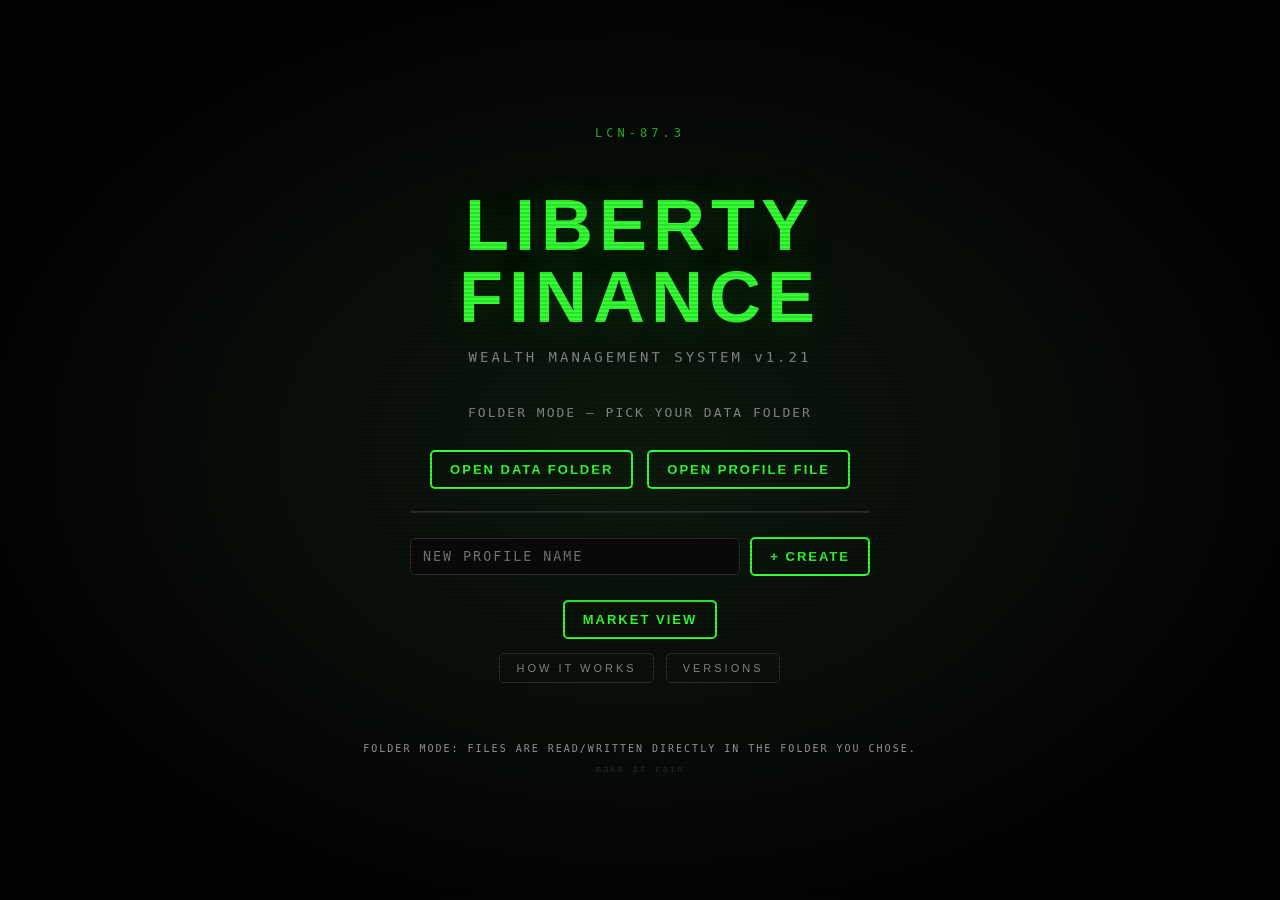
==== index.html @ e6575a97 "Fix data-safety bugs and wrong numbers, share valuation logic, add tests;" ====
<!doctype html>
<html lang="en">
  <head>
    <meta charset="UTF-8" />
    <meta name="viewport" content="width=device-width, initial-scale=1.0" />
    <title>Liberty Finance</title>
    <link rel="icon" type="image/png" href="logo.png" />
    <link rel="stylesheet" href="css/style.css?v=45" />
  </head>
  <body>
    <div id="page-landing">
      <div class="scanlines"></div>
      <div class="landing-content">
        <div class="landing-badge">LCN-87.3</div>
        <h1 class="landing-title">LIBERTY<br />FINANCE</h1>
        <p class="landing-subtitle">WEALTH MANAGEMENT SYSTEM <span id="app-version">v1.0</span></p>
        <div class="landing-status" id="landing-status">CONNECT YOUR DATA</div>

        <div class="landing-actions" id="landing-actions"></div>

        <div id="file-list" class="file-list"></div>
        <div id="file-empty" class="file-empty" style="display: none">NO DATA FILES FOUND</div>

        <div class="file-create">
          <input type="text" id="new-file-name" class="file-input" placeholder="NEW PROFILE NAME" maxlength="40" />
          <button class="btn-enter sm" onclick="createFile()">+ CREATE</button>
        </div>

        <div class="landing-market">
          <button class="btn-enter sm" onclick="window.location.href='market.html'">MARKET VIEW</button>
        </div>

        <div class="landing-tutorial">
          <button class="btn-enter sm ghost" onclick="openTutorial()">HOW IT WORKS</button>
          <button class="btn-enter sm ghost" onclick="openVersions()">VERSIONS</button>
        </div>

        <div class="landing-footer" id="landing-mode-note"></div>
        <div class="rain-hint" onclick="makeItRain()" title="">make it rain</div>
      </div>
    </div>

    <div id="rain-overlay" class="rain-overlay" style="display: none" aria-hidden="true"></div>

    <!-- ===== HOW IT WORKS / TUTORIAL MODAL ===== -->
    <div class="tutorial-overlay" id="tutorial-overlay" style="display: none">
      <div class="tutorial-dialog">
        <div class="tutorial-header">
          <span>HOW IT WORKS</span>
          <button class="tutorial-close" onclick="closeTutorial()" title="CLOSE" aria-label="Close">&times;</button>
        </div>
        <div class="tutorial-body">
          <div class="tutorial-intro">
            LIBERTY FINANCE IS A PERSONAL WEALTH MANAGEMENT SYSTEM THAT RUNS ENTIRELY IN YOUR BROWSER. IT TRACKS YOUR FULL FINANCIAL PICTURE &mdash; WHAT YOU OWN, WHAT YOU EARN, WHAT YOU SPEND AND WHERE YOUR MONEY GROWS &mdash; ALL IN ONE PLACE.
          </div>

          <div class="tutorial-section">
            <div class="tutorial-section-title">YOUR DATA STAYS WITH YOU</div>
            <p>Everything is stored as plain JSON files on your machine (or in your browser&rsquo;s private storage). No accounts, no cloud, no tracking. You can create <b>multiple profiles</b> to keep separate books &mdash; for example personal, business or family.</p>
          </div>

          <div class="tutorial-section">
            <div class="tutorial-section-title">WHAT YOU CAN DO WITH THE APP</div>
            <ul>
              <li><b>DASHBOARD</b> &mdash; live net worth, liquid net worth, investment performance, a 12-month forecast, yearly performance and recent transactions.</li>
              <li><b>PORTFOLIOS</b> &mdash; group your accounts (Retirement, Growth, Emergency&hellip;) and track value, P&amp;L and allocation per portfolio.</li>
              <li><b>ACCOUNTS</b> &mdash; cash, investments, retirement funds, precious metals and tangible assets, each with currency, custodian, deposits/withdrawals and a full transaction history.</li>
              <li><b>INCOMES / EXPENSES</b> &mdash; log what you earn and spend to see average monthly income, monthly &amp; annual costs and what you can save.</li>
              <li><b>GOALS</b> &mdash; set savings targets with priorities and automatic funding from your accounts.</li>
              <li><b>DEBTS</b> &mdash; track what you owe and what is owed to you.</li>
              <li><b>CUSTODIANS</b> &mdash; the banks, brokers and vaults that hold your assets.</li>
              <li><b>EXCHANGE RATES &amp; PRECIOUS METALS</b> &mdash; date-based FX rates and live gold / silver / platinum / palladium spot prices.</li>
            </ul>
          </div>

          <div class="tutorial-section">
            <div class="tutorial-section-title">FIRST STEPS AFTER CREATING YOUR PROFILE</div>
            <p>Once you create a profile and enter the app, follow these steps in order:</p>

            <div class="tutorial-step">
              <span class="tutorial-step-num">1</span>
              <div>
                <div class="tutorial-step-title">REGISTER YOUR CUSTODIANS</div>
                <p>Open the <b>CUSTODIANS</b> page and add every institution that holds your money. <b>What is a Custodian?</b> Put simply, it is the company that keeps your assets safe on your behalf &mdash; usually a bank or broker (e.g. UBS, Interactive Brokers), or a vault that stores your gold. Even when you trade through an app, the actual money and securities sit at a custodian. Registering them keeps your accounts organized and easy to understand.</p>
              </div>
            </div>

            <div class="tutorial-step">
              <span class="tutorial-step-num">2</span>
              <div>
                <div class="tutorial-step-title">REGISTER YOUR INCOMES AND EXPENSES</div>
                <p>Log your income sources (salary, freelance, rent) under <b>INCOMES</b>, and your recurring costs (rent, insurance, groceries) under <b>EXPENSES</b>. The app then calculates your average monthly income, your monthly and annual expenses, and ultimately what you can save and invest.</p>
              </div>
            </div>

            <div class="tutorial-step">
              <span class="tutorial-step-num">3</span>
              <div>
                <div class="tutorial-step-title">CREATE PORTFOLIOS AND PUT ACCOUNTS INSIDE</div>
                <p>Go to <b>PORTFOLIOS</b> and create a portfolio &mdash; a group that holds related accounts, like &ldquo;Retirement&rdquo;, &ldquo;Growth&rdquo; or &ldquo;Emergency Fund&rdquo;. Then open the portfolio and press <b>+ ADD ACCOUNT</b> to place your bank and broker accounts inside it. For each account you choose a custodian, a currency and a type (Cash, Investment, Retirement Fund, Precious Metal or Tangible Asset), and set its starting value and date.</p>
              </div>
            </div>

            <div class="tutorial-step">
              <span class="tutorial-step-num">4</span>
              <div>
                <div class="tutorial-step-title">KEEP IT UPDATED</div>
                <p>Record deposits, withdrawals and valuations on each account to keep balances and performance accurate. Your dashboard then computes net worth, P&amp;L and a 12-month forecast automatically.</p>
              </div>
            </div>
          </div>
        </div>
        <div class="tutorial-footer">
          <button class="btn-enter sm" onclick="closeTutorial()">GOT IT</button>
        </div>
      </div>
    </div>

    <!-- ===== VERSIONS / CHANGELOG MODAL ===== -->
    <div class="tutorial-overlay" id="versions-overlay" style="display: none">
      <div class="tutorial-dialog">
        <div class="tutorial-header">
          <span>VERSIONS &amp; CHANGES</span>
          <button class="tutorial-close" onclick="closeVersions()" title="CLOSE" aria-label="Close">&times;</button>
        </div>
        <div class="tutorial-body" id="versions-body">
          <div class="versions-loading">LOADING&hellip;</div>
        </div>
        <div class="tutorial-footer">
          <button class="btn-enter sm" onclick="closeVersions()">CLOSE</button>
        </div>
      </div>
    </div>

    <script src="js/storage.js?v=6"></script>
    <script src="js/utils.js?v=31"></script>
    <script>
      const LAST_FILE_KEY = Storage.LAST_FILE_KEY;
      const EMPTY_DATA = { custodians: [], portfolios: [], accounts: [], transactions: [], assets: [], incomes: [], expenses: [], debts: [], goals: [], settings: { mainCurrency: 'CHF', borderRadius: 10, accentColor: '#33ff33' } };
      let selected = localStorage.getItem(LAST_FILE_KEY);
      let folderConnected = false;

      const statusEl = () => document.getElementById("landing-status");
      const listEl = () => document.getElementById("file-list");
      const modeNoteEl = () => document.getElementById("landing-mode-note");
      const actionsEl = () => document.getElementById("landing-actions");

      function formatSize(bytes) {
        if (bytes < 1024) return bytes + " B";
        if (bytes < 1048576) return (bytes / 1024).toFixed(1) + " KB";
        return (bytes / 1048576).toFixed(1) + " MB";
      }

      function formatModified(ts) {
        if (!ts) return "—";
        const d = new Date(ts);
        return d.toLocaleString(undefined, { year: "numeric", month: "short", day: "2-digit", hour: "2-digit", minute: "2-digit" });
      }

      function selectFile(name) {
        selected = name;
        document.querySelectorAll(".file-row").forEach((r) => {
          r.classList.toggle("selected", r.dataset.file === name);
        });
      }

      function enterFile(name) {
        if (!name) return;
        localStorage.setItem(LAST_FILE_KEY, name);
        window.location.href = "app.html?file=" + encodeURIComponent(name);
      }

      function addAction(label, id) {
        const btn = document.createElement("button");
        btn.className = "btn-enter sm";
        btn.id = id;
        btn.textContent = label;
        actionsEl().appendChild(btn);
        return btn;
      }

      function renderActions(mode) {
        const actions = actionsEl();
        actions.innerHTML = "";

        if (Storage.supportsDirectory()) {
          addAction(folderConnected ? "CHANGE DATA FOLDER" : "OPEN DATA FOLDER", "btn-open-folder").onclick = openFolder;
        }
        addAction("OPEN PROFILE FILE", "btn-open-file").onclick = openFile;
        setModeNote(mode);
      }

      function openTutorial() {
        document.getElementById("tutorial-overlay").style.display = "flex";
        document.body.style.overflow = "hidden";
      }

      function makeItRain() {
        const bills = ["\uD83D\uDCB5", "\uD83D\uDCB6", "\uD83D\uDCB0", "\uD83D\uDCB4", "\uD83D\uDCB3", "\uD83E\uDE99"];
        const container = document.getElementById("rain-overlay");
        container.style.display = "block";
        const count = 60;
        for (let i = 0; i < count; i++) {
          const bill = document.createElement("div");
          bill.className = "rain-bill";
          bill.textContent = bills[Math.floor(Math.random() * bills.length)];
          bill.style.left = Math.random() * 100 + "vw";
          bill.style.fontSize = 16 + Math.random() * 28 + "px";
          bill.style.animationDuration = 3 + Math.random() * 3 + "s";
          bill.style.animationDelay = Math.random() * 2.5 + "s";
          bill.style.setProperty("--sway", (Math.random() * 2 - 1) * 40 + "px");
          bill.style.setProperty("--spin", (Math.random() * 720 - 360) + "deg");
          bill.style.opacity = 0.6 + Math.random() * 0.4;
          bill.addEventListener("animationend", () => bill.remove());
          container.appendChild(bill);
        }
      }

      function closeTutorial() {
        document.getElementById("tutorial-overlay").style.display = "none";
        document.body.style.overflow = "";
      }

      document.getElementById("tutorial-overlay").addEventListener("click", (e) => {
        if (e.target === e.currentTarget) closeTutorial();
      });

      function openVersions() {
        document.getElementById("versions-overlay").style.display = "flex";
        document.body.style.overflow = "hidden";
        loadVersions();
      }

      function closeVersions() {
        document.getElementById("versions-overlay").style.display = "none";
        document.body.style.overflow = "";
      }

      document.getElementById("versions-overlay").addEventListener("click", (e) => {
        if (e.target === e.currentTarget) closeVersions();
      });


      function parseVersions(text) {
        const entries = [];
        let current = null;
        text.split(/\r?\n/).forEach((line) => {
          const trimmed = line.trim();
          if (!trimmed) return;
          const m = trimmed.match(/^v(\d+(?:\.\d+)*)(?:\s*[—-]\s*(.*))?$/i);
          if (m) {
            current = { version: "v" + m[1], date: (m[2] || "").trim(), changes: [] };
            entries.push(current);
            return;
          }
          if (current && trimmed.startsWith("-")) {
            current.changes.push(trimmed.replace(/^-\s*/, ""));
          }
        });
        return entries;
      }

      async function loadVersions() {
        const body = document.getElementById("versions-body");
        try {
          const res = await fetch("version.txt");
          if (!res.ok) throw new Error("HTTP " + res.status);
          const entries = parseVersions(await res.text());
          if (entries.length === 0) {
            body.innerHTML = '<div class="versions-loading">NO VERSION INFO</div>';
            return;
          }
          body.innerHTML = entries
            .map(
              (e) =>
                '<div class="versions-entry"><div class="versions-ver">' +
                escapeHtml(e.version) +
                (e.date ? ' <span class="versions-date">' + escapeHtml(e.date) + "</span>" : "") +
                "</div>" +
                (e.changes.length
                  ? '<ul class="versions-list">' + e.changes.map((c) => "<li>" + escapeHtml(c) + "</li>").join("") + "</ul>"
                  : '<div class="versions-loading">NO CHANGES</div>') +
                "</div>"
            )
            .join("");
        } catch (e) {
          body.innerHTML = '<div class="versions-loading">COULD NOT LOAD VERSION.TXT</div>';
        }
      }

      document.addEventListener("keydown", (e) => {
        if (e.key === "Escape") {
          closeTutorial();
          closeVersions();
        }
      });

      function setModeNote(mode) {
        if (mode === "classic") {
          statusEl().textContent = "FILE MODE — OPEN A PROFILE FILE OR CREATE ONE";
          modeNoteEl().textContent = 'FILE MODE: EDITS ARE SAVED IN THIS BROWSER. USE "SAVE FILE" INSIDE THE APP TO DOWNLOAD YOUR PROFILE.';
        } else {
          statusEl().textContent = "FOLDER MODE — YOUR DATA LIVES IN YOUR MACHINE";
          modeNoteEl().textContent = "FOLDER MODE: FILES ARE READ/WRITTEN DIRECTLY IN THE FOLDER YOU CHOSE.";
        }
      }

      async function openFolder() {
        try {
          // Always open the picker on click — never silently reconnect to a
          // previously chosen folder. Auto-reconnect only happens on page load.
          const dir = await Storage.pickNewFolder();
          folderConnected = true;
          selected = null;
          renderActions("dir");
          statusEl().textContent = "CONNECTED — " + (dir.name || "DATA FOLDER");
          await loadFiles("dir");
        } catch (e) {
          statusEl().textContent = "FOLDER CONNECT FAILED: " + (e.message || "CANCELLED");
        }
      }

      async function openFile() {
        try {
          const picked = await Storage.openFileDialog(".json");
          if (!picked) return;
          const name = Storage.normalizeFileName(picked.name);
          if (!name) {
            statusEl().textContent = "INVALID FILE NAME";
            return;
          }
          await Storage.setMode("classic");
          Storage.setPendingOpen({ name, content: picked.content });
          await enterFile(name);
        } catch (e) {
          statusEl().textContent = "OPEN FAILED: " + e.message;
        }
      }

      async function loadFiles(mode) {
        try {
          const a = await Storage.get();
          const files = await a.list();
          const empty = document.getElementById("file-empty");
          const list = listEl();
          list.innerHTML = "";

          if (!files || files.length === 0) {
            empty.style.display = "block";
            return;
          }
          empty.style.display = "none";

          files.forEach((file) => {
            const row = document.createElement("div");
            row.className = "file-row";
            row.dataset.file = file.name;
            if (file.name === selected) row.classList.add("selected");
            row.innerHTML = '<div class="file-info">' + '<span class="file-name">' + escapeHtml(file.name.replace(/\.json$/i, "").toUpperCase()) + "</span>" + '<span class="file-meta">' + formatSize(file.size) + " &middot; " + formatModified(file.modified) + "</span>" + "</div>" + '<button class="file-enter">ENTER</button>';
            list.appendChild(row);
          });

          if (files.length > 0 && !selected) selectFile(files[0].name);
        } catch (e) {
          statusEl().textContent = "ERROR LOADING FILES: " + e.message;
        }
      }

      listEl().addEventListener("click", (e) => {
        const row = e.target.closest(".file-row");
        if (!row) return;
        const name = row.dataset.file;
        if (e.target.closest(".file-enter")) return enterFile(name);
        selectFile(name);
      });

      async function createFile() {
        const input = document.getElementById("new-file-name");
        const raw = input.value.trim();
        if (!raw) {
          statusEl().textContent = "ENTER A PROFILE NAME";
          return;
        }
        const fileName = Storage.normalizeFileName(raw);
        if (!fileName) {
          statusEl().textContent = "INVALID NAME — USE LETTERS, NUMBERS, SPACES, - OR _";
          return;
        }
        try {
          const a = await Storage.get();
          const exists = (await a.read(fileName)) != null;
          if (exists) {
            statusEl().textContent = "PROFILE ALREADY EXISTS";
            return;
          }
          await a.write(fileName, JSON.stringify(EMPTY_DATA));
          input.value = "";
          statusEl().textContent = "PROFILE CREATED";
          if (a.kind === "classic") {
            Storage.download(fileName, JSON.stringify(EMPTY_DATA));
            statusEl().textContent = "PROFILE CREATED — FILE DOWNLOADED";
          }
          await loadFiles(a.kind);
          selectFile(fileName);
        } catch (e) {
          statusEl().textContent = "CREATE FAILED: " + e.message;
        }
      }

      document.addEventListener("keydown", (e) => {
        if (e.key !== "Enter") return;
        if (document.activeElement && document.activeElement.id === "new-file-name") return;
        if (selected) enterFile(selected);
      });

      async function loadVersion() {
        try {
          const res = await fetch("version.txt");
          if (res.ok) {
            const text = (await res.text()).trim();
            const first = text.split(/\r?\n/)[0].trim();
            const m = first.match(/^v(\d+(?:\.\d+)*)/i);
            if (m) {
              const el = document.getElementById("app-version");
              if (el) el.textContent = "v" + m[1];
            }
          }
        } catch (e) {
          // fallback to v1.0
        }
      }

      async function init() {
        let mode = "classic";
        let connected = false;
        try {
          const a = await Storage.get();
          mode = a.kind;
          if (mode === "dir") {
            // Auto-reconnect to the previously chosen folder when permission is still granted.
            const dir = await a.connect();
            connected = true;
            statusEl().textContent = "CONNECTED — " + (dir.name || "DATA FOLDER");
          }
        } catch (e) {
          mode = "dir";
        }
        folderConnected = connected;
        renderActions(mode);
        if (mode === "classic") {
          await loadFiles(mode);
        } else if (connected) {
          await loadFiles("dir");
        } else {
          statusEl().textContent = "FOLDER MODE — PICK YOUR DATA FOLDER";
        }
        // Shown last so the connection status above does not hide it.
        const openError = Storage.consumeOpenError();
        if (openError) statusEl().textContent = openError;
      }

      init();
      loadVersion();
    </script>
  </body>
</html>
---- css/style.css ----
/* ===== GTA III / LIBERTY CITY THEME ===== */

:root {
  --bg-primary: #0a0a0a;
  --bg-secondary: #111111;
  --bg-card: #161616;
  --bg-card-hover: #1e1e1e;
  --border-color: #2a2a2a;
  --border-accent: #33ff33;
  --text-primary: #d0d0d0;
  --text-secondary: #888888;
  --text-muted: #999999;
  --accent: #33ff33;
  --accent-dim: #1a7a1a;
  --accent-glow: rgba(51, 255, 51, 0.15);
  --danger: #ff3333;
  --danger-dim: #7a1a1a;
  --font-title: "Oswald", sans-serif;
  --font-body: "Share Tech Mono", monospace;
  --font-display: "Press Start 2P", cursive;
  --radius: 0px;
}

* {
  box-sizing: border-box;
}

/* ===== GRID GUTTER ALIGNMENT ===== */
/* Keep vertical and horizontal card gaps equal (24px = Bootstrap default gutter-x).
   Overrides the mb-3/mb-4 utilities that previously double-spaced card rows. */
.row {
  margin-bottom: 0 !important;
}
.row > [class*="col"] {
  margin-bottom: 24px !important;
}

/* Bootstrap's default text-muted (#6c757d) is near-invisible on this dark theme */
.text-muted {
  color: var(--text-muted) !important;
}

html,
body {
  margin: 0;
  padding: 0;
  background: var(--bg-primary);
  color: var(--text-primary);
  font-family: var(--font-body);
  min-height: 100vh;
  overflow-x: hidden;
}

#app {
  position: relative;
  padding-top: 52px;
}

/* Give page containers breathing room from the screen edges (matches card gutter) */
.page .container-fluid {
  padding-left: 24px;
  padding-right: 24px;
}

/* ===== PAGES ===== */
.page {
  display: none;
  min-height: 100vh;
}
.page.active {
  display: block;
  animation: fadeIn 0.3s ease;
}
@keyframes fadeIn {
  from {
    opacity: 0;
  }
  to {
    opacity: 1;
  }
}

/* ===== LANDING ===== */
#page-landing {
  display: flex;
  align-items: center;
  justify-content: center;
  min-height: 100vh;
  background: radial-gradient(ellipse at center, #0d1a0d 0%, #050505 70%);
  position: relative;
  overflow: hidden;
  text-align: center;
  flex-direction: column;
}
.scanlines {
  position: fixed;
  top: 0;
  left: 0;
  width: 100%;
  height: 100%;
  background: repeating-linear-gradient(0deg, transparent, transparent 2px, rgba(0, 0, 0, 0.12) 2px, rgba(0, 0, 0, 0.12) 4px);
  pointer-events: none;
  z-index: 999;
}
#page-landing::before {
  content: "";
  position: absolute;
  top: 0;
  left: 0;
  width: 100%;
  height: 100%;
  background: radial-gradient(ellipse at 50% 50%, transparent 50%, rgba(0, 0, 0, 0.7) 100%);
  pointer-events: none;
}
.landing-content {
  position: relative;
  z-index: 2;
}
.landing-badge {
  font-family: var(--font-body);
  font-size: 12px;
  color: var(--accent);
  letter-spacing: 4px;
  margin-bottom: 20px;
  opacity: 0.7;
}
.landing-title {
  font-family: var(--font-title);
  font-size: 72px;
  font-weight: 700;
  color: var(--accent);
  text-shadow:
    0 0 40px var(--accent-glow),
    0 0 80px rgba(51, 255, 51, 0.1);
  line-height: 1;
  letter-spacing: 6px;
  margin-bottom: 16px;
}
.landing-subtitle {
  font-family: var(--font-body);
  font-size: 14px;
  color: var(--text-secondary);
  letter-spacing: 3px;
  margin-bottom: 40px;
}
.landing-status {
  font-family: var(--font-body);
  font-size: 13px;
  color: var(--text-secondary);
  margin-bottom: 30px;
  letter-spacing: 2px;
}
.blink {
  animation: blink 1s step-end infinite;
  color: var(--accent);
  font-size: 18px;
}
@keyframes blink {
  50% {
    opacity: 0;
  }
}
.btn-enter {
  background: transparent;
  border: 2px solid var(--accent);
  border-radius: 5px;
  color: var(--accent);
  font-family: var(--font-title);
  font-size: 20px;
  font-weight: 600;
  letter-spacing: 4px;
  padding: 14px 48px;
  cursor: pointer;
  transition: all 0.3s;
  position: relative;
  text-transform: uppercase;
}
.btn-enter:hover {
  background: var(--accent);
  color: var(--bg-primary);
  box-shadow: 0 0 30px var(--accent-glow);
}
.landing-footer {
  font-family: var(--font-body);
  font-size: 10px;
  color: var(--text-muted);
  margin-top: 60px;
  letter-spacing: 2px;
}

.landing-actions {
  display: flex;
  justify-content: center;
  gap: 14px;
  flex-wrap: wrap;
  margin: 0 auto 22px;
  width: 460px;
  max-width: 92vw;
}

.file-list {
  width: 460px;
  max-width: 92vw;
  max-height: 38vh;
  overflow-y: auto;
  margin: 0 auto 24px;
  text-align: left;
  border: 1px solid var(--border-color);
  border-radius: 5px;
  background: rgba(0, 0, 0, 0.55);
}
.file-row:first-child {
  border-top-left-radius: 5px;
  border-top-right-radius: 5px;
}
.file-row {
  display: flex;
  align-items: center;
  gap: 8px;
  padding: 10px 12px;
  border-bottom: 1px solid var(--border-color);
  cursor: pointer;
  transition: background 0.2s;
}
.file-row:last-child {
  border-bottom: none;
  border-bottom-left-radius: 5px;
  border-bottom-right-radius: 5px;
}
.file-row:hover {
  background: var(--bg-card-hover);
}
.file-row.selected {
  background: var(--accent-glow);
  box-shadow: inset 3px 0 0 var(--accent);
}
.file-info {
  flex: 1;
  display: flex;
  flex-direction: column;
  min-width: 0;
}
.file-name {
  font-family: var(--font-title);
  font-weight: 600;
  letter-spacing: 2px;
  color: var(--accent);
  font-size: 15px;
  overflow: hidden;
  text-overflow: ellipsis;
  white-space: nowrap;
}
.file-meta {
  font-family: var(--font-body);
  font-size: 11px;
  color: var(--text-secondary);
  letter-spacing: 1px;
  margin-top: 2px;
}
.file-enter {
  background: transparent;
  border: 1px solid var(--accent);
  border-radius: 5px;
  color: var(--accent);
  font-family: var(--font-title);
  font-size: 12px;
  font-weight: 600;
  letter-spacing: 2px;
  padding: 6px 14px;
  cursor: pointer;
  text-transform: uppercase;
  transition: all 0.2s;
  white-space: nowrap;
}
.file-enter:hover {
  background: var(--accent);
  color: var(--bg-primary);
}
.file-empty {
  font-family: var(--font-body);
  font-size: 12px;
  color: var(--text-muted);
  letter-spacing: 2px;
  margin-bottom: 24px;
}
.file-create {
  display: flex;
  gap: 10px;
  justify-content: center;
  align-items: center;
  width: 460px;
  max-width: 92vw;
  margin: 0 auto;
}
.landing-tutorial {
  display: flex;
  justify-content: center;
  gap: 12px;
  width: 460px;
  max-width: 92vw;
  margin: 14px auto 0;
}

/* Standalone MARKET VIEW button row (guest access, no profile required).
   Styled and spaced like the OPEN PROFILE FILE action, sitting on its own
   line just above the HOW IT WORKS / VERSIONS row. */
.landing-market {
  display: flex;
  justify-content: center;
  width: 460px;
  max-width: 92vw;
  margin: 24px auto 0;
}
.landing-tutorial .btn-enter.ghost {
  border: 1px solid var(--border-color);
  color: var(--text-secondary);
  font-size: 11px;
  font-weight: 500;
  letter-spacing: 3px;
  padding: 8px 16px;
  text-shadow: none;
}
.landing-tutorial .btn-enter.ghost:hover {
  background: rgba(255, 255, 255, 0.04);
  color: var(--text-primary);
  box-shadow: none;
}

/* ===== MAKE IT RAIN EASTER EGG ===== */
.rain-hint {
  text-align: center;
  font-family: var(--font-body);
  font-size: 9px;
  letter-spacing: 2px;
  color: var(--border-color);
  margin-top: 10px;
  cursor: pointer;
  user-select: none;
  transition: color 0.3s;
}
.rain-hint:hover {
  color: var(--text-secondary);
}
.rain-overlay {
  position: fixed;
  inset: 0;
  z-index: 2000;
  pointer-events: none;
  overflow: hidden;
}
.rain-bill {
  position: absolute;
  top: -8vh;
  animation-name: rain-fall;
  animation-timing-function: linear;
  animation-iteration-count: 1;
  animation-fill-mode: forwards;
  will-change: transform;
  user-select: none;
}
@keyframes rain-fall {
  0% {
    transform: translate(0, 0) rotate(0deg);
  }
  100% {
    transform: translate(var(--sway, 0px), 112vh) rotate(var(--spin, 180deg));
  }
}
.file-input {
  flex: 1;
  background: #0a0a0a;
  border: 1px solid var(--border-color);
  border-radius: 5px;
  color: var(--accent);
  font-family: var(--font-body);
  letter-spacing: 2px;
  text-transform: uppercase;
  padding: 10px 12px;
  outline: none;
}
.file-input:focus {
  border-color: var(--accent);
}
.btn-enter.sm {
  font-size: 13px;
  letter-spacing: 2px;
  padding: 10px 18px;
}

/* ===== TUTORIAL MODAL ===== */
.tutorial-overlay {
  position: fixed;
  inset: 0;
  z-index: 1000;
  background: rgba(0, 0, 0, 0.85);
  display: flex;
  align-items: center;
  justify-content: center;
  padding: 24px;
}
.tutorial-dialog {
  width: 680px;
  max-width: 100%;
  max-height: 88vh;
  display: flex;
  flex-direction: column;
  background: var(--bg-secondary);
  border: 1px solid var(--border-accent);
  box-shadow: 0 0 60px var(--accent-glow), 0 0 120px rgba(0, 0, 0, 0.9);
  position: relative;
}
.tutorial-dialog::before {
  content: "";
  position: absolute;
  top: 0;
  left: 0;
  right: 0;
  height: 3px;
  background: linear-gradient(90deg, var(--accent), transparent);
}
.tutorial-header {
  display: flex;
  align-items: center;
  justify-content: space-between;
  padding: 14px 20px;
  border-bottom: 1px solid var(--border-color);
  font-family: var(--font-title);
  font-size: 18px;
  font-weight: 700;
  color: var(--accent);
  letter-spacing: 3px;
  text-shadow: 0 0 20px var(--accent-glow);
}
.tutorial-close {
  background: transparent;
  border: 1px solid var(--border-color);
  color: var(--text-secondary);
  font-family: var(--font-title);
  font-size: 14px;
  width: 30px;
  height: 30px;
  line-height: 1;
  cursor: pointer;
  transition: all 0.2s;
}
.tutorial-close:hover {
  border-color: var(--danger);
  color: var(--danger);
}
.tutorial-body {
  padding: 20px;
  overflow-y: auto;
  font-size: 13px;
  line-height: 1.65;
  color: var(--text-primary);
}
.tutorial-intro {
  border: 1px solid var(--border-color);
  border-left: 3px solid var(--accent);
  background: rgba(51, 255, 51, 0.04);
  padding: 12px 14px;
  margin-bottom: 18px;
  letter-spacing: 1px;
}
.tutorial-section {
  margin-bottom: 20px;
}
.tutorial-section-title {
  font-family: var(--font-title);
  font-size: 14px;
  font-weight: 600;
  color: var(--accent);
  letter-spacing: 2px;
  margin-bottom: 8px;
  border-bottom: 1px solid var(--border-color);
  padding-bottom: 6px;
}
.tutorial-section p {
  margin: 0 0 8px;
}
.tutorial-section ul {
  margin: 0;
  padding-left: 18px;
}
.tutorial-section li {
  margin-bottom: 6px;
}
.tutorial-section b {
  color: var(--accent);
  font-weight: 600;
}
.tutorial-step {
  display: flex;
  gap: 14px;
  padding: 14px;
  margin-bottom: 12px;
  background: var(--bg-card);
  border: 1px solid var(--border-color);
}
.tutorial-step-num {
  flex: 0 0 30px;
  height: 30px;
  display: flex;
  align-items: center;
  justify-content: center;
  border: 1px solid var(--accent);
  color: var(--accent);
  font-family: var(--font-title);
  font-size: 15px;
  font-weight: 700;
}
.tutorial-step-title {
  font-family: var(--font-title);
  font-size: 14px;
  font-weight: 600;
  color: var(--accent);
  letter-spacing: 1px;
  margin-bottom: 6px;
}
.tutorial-step p {
  margin: 0;
}
.tutorial-footer {
  display: flex;
  justify-content: flex-end;
  padding: 14px 20px;
  border-top: 1px solid var(--border-color);
}

/* ===== VERSIONS / CHANGELOG MODAL ===== */
.versions-loading {
  color: var(--text-secondary);
  letter-spacing: 1px;
  text-align: center;
  padding: 12px 0;
}
.versions-entry {
  margin-bottom: 18px;
  padding-bottom: 14px;
  border-bottom: 1px solid var(--border-color);
}
.versions-entry:last-child {
  margin-bottom: 0;
  padding-bottom: 0;
  border-bottom: none;
}
.versions-ver {
  font-family: var(--font-title);
  font-size: 16px;
  font-weight: 700;
  color: var(--accent);
  letter-spacing: 2px;
  text-shadow: 0 0 15px var(--accent-glow);
}
.versions-date {
  font-family: var(--font-body);
  font-size: 12px;
  font-weight: 400;
  color: var(--text-secondary);
  letter-spacing: 1px;
  text-shadow: none;
  margin-left: 8px;
}
.versions-list {
  margin: 8px 0 0;
  padding-left: 18px;
}
.versions-list li {
  margin-bottom: 6px;
}

/* ===== TOP NAV ===== */
.gtanav {
  background: #0d0d0d;
  border-bottom: 2px solid var(--border-accent);
  padding: 8px 24px;
  display: flex;
  align-items: center;
  justify-content: space-between;
  position: fixed;
  top: 0;
  left: 0;
  right: 0;
  z-index: 100;
}
.gtanav .nav-brand {
  display: inline-flex;
  align-items: center;
  font-family: var(--font-title);
  font-size: 18px;
  font-weight: 700;
  color: var(--accent);
  letter-spacing: 3px;
  cursor: pointer;
  text-shadow: 0 0 20px var(--accent-glow);
}
.gtanav .nav-profile {
  font-family: var(--font-body);
  font-size: 11px;
  font-weight: 400;
  letter-spacing: 2px;
  color: var(--text-secondary);
  text-shadow: none;
  margin-left: 10px;
  border: 1px solid var(--border-color);
  padding: 2px 8px;
  text-transform: uppercase;
}
.gtanav .nav-links {
  display: flex;
  align-items: center;
  gap: 16px;
  flex-wrap: wrap;
}
.gtanav .nav-link {
  display: inline-flex;
  align-items: center;
  justify-content: center;
  font-family: var(--font-body);
  font-size: 13px;
  color: var(--text-secondary);
  text-decoration: none;
  letter-spacing: 1px;
  transition: color 0.2s;
  cursor: pointer;
  background: none;
  border: none;
  padding: 0;
}
.gtanav .nav-link:hover {
  color: var(--accent);
}
.gtanav .nav-sep {
  color: var(--text-muted);
  font-size: 12px;
}
.gtanav .dropdown-menu {
  background: var(--bg-card);
  border: 1px solid var(--border-color);
  border-radius: 0;
  box-shadow: 0 4px 20px rgba(0, 0, 0, 0.8);
  padding: 4px 0;
  margin-top: 8px;
}
.gtanav .dropdown-item {
  color: var(--text-primary);
  font-family: var(--font-body);
  font-size: 13px;
  letter-spacing: 1px;
  padding: 8px 16px;
  background: transparent;
}
.gtanav .dropdown-item:hover,
.gtanav .dropdown-item:focus {
  background: var(--accent-glow);
  color: var(--accent);
}
.gtanav .dropdown-toggle::after {
  display: none;
}

/* ===== CARDS ===== */
.card-gta {
  background: var(--bg-card);
  border: 1px solid var(--border-color);
  border-radius: var(--radius);
  overflow: hidden;
}
.card-gta-header {
  background: #0d0d0d;
  padding: 10px 16px;
  font-family: var(--font-title);
  font-size: 14px;
  font-weight: 600;
  color: var(--accent);
  letter-spacing: 2px;
  border-bottom: 1px solid var(--border-color);
}
.card-gta-body {
  padding: 16px;
}

/* ===== TABLES ===== */
.table-gta {
  --bs-table-color: var(--text-primary);
  --bs-table-bg: transparent;
  color: var(--text-primary);
  font-family: var(--font-body);
  font-size: 13px;
  margin: 0;
  border-color: var(--border-color);
}
.table-gta th {
  color: var(--accent);
  font-family: var(--font-title);
  font-size: 12px;
  letter-spacing: 1px;
  font-weight: 600;
  border-bottom: 2px solid var(--border-color);
  background: #0d0d0d;
  padding: 8px 12px;
}
.table-gta td {
  border-color: var(--border-color);
  padding: 8px 12px;
  vertical-align: middle;
}
.table-gta tr:hover td {
  background: rgba(51, 255, 51, 0.015);
  border-left: 2px solid rgba(51, 255, 51, 0.15);
}
#dash-tx-table tr:hover td {
  background: none;
  border-left: none;
}

/* ===== FORMS ===== */
.form-gta,
.form-gta:focus {
  background: #0d0d0d;
  border: 1px solid var(--border-color);
  border-radius: var(--radius);
  color: var(--text-primary);
  font-family: var(--font-body);
  font-size: 13px;
}
.form-gta:focus {
  border-color: var(--accent);
  box-shadow: 0 0 8px var(--accent-glow);
}
.form-gta::placeholder {
  color: var(--text-muted);
}
.form-label {
  font-family: var(--font-title);
  font-size: 12px;
  color: var(--text-secondary);
  letter-spacing: 1px;
  margin-bottom: 4px;
}
.input-gta-addon {
  background: #0d0d0d;
  border: 1px solid var(--border-color);
  border-radius: var(--radius);
  color: var(--accent);
  font-family: var(--font-title);
  font-size: 13px;
}

/* ===== BUTTONS ===== */
.btn-gta {
  background: transparent;
  border: 1px solid var(--border-accent);
  border-radius: var(--radius);
  color: var(--accent);
  font-family: var(--font-title);
  font-size: 13px;
  font-weight: 600;
  letter-spacing: 1px;
  padding: 8px 20px;
  transition: all 0.2s;
  text-transform: uppercase;
}
.btn-gta:hover {
  background: var(--accent);
  color: var(--bg-primary);
  box-shadow: 0 0 16px var(--accent-glow);
}
.btn-danger-del {
  border-color: var(--danger);
  color: var(--danger);
}
.btn-danger-del:hover {
  background: var(--danger);
  color: #000;
  box-shadow: 0 0 16px rgba(255, 51, 51, 0.3);
}

/* ===== STAT CARDS ===== */
.stat-card {
  background: var(--bg-card);
  border: 1px solid var(--border-color);
  border-radius: var(--radius);
  padding: 24px;
  height: 100%;
}
.stat-card .stat-label {
  display: block;
  font-family: var(--font-title);
  font-size: 14px;
  color: var(--text-muted);
  letter-spacing: 1px;
  margin-bottom: 8px;
}
.stat-card .stat-value {
  display: block;
  font-family: var(--font-title);
  font-size: 30px;
  font-weight: 700;
  color: var(--text-primary);
  letter-spacing: 1px;
}
.stat-card .stat-value-sm {
  font-size: 18px;
  word-break: break-word;
}

/* ===== DASHBOARD ===== */
.dash-rate-warning {
  border: 1px solid var(--danger);
  border-radius: var(--radius);
  color: var(--danger);
  padding: 8px 14px;
  font-size: 13px;
  letter-spacing: 1px;
}
.dash-total {
  display: flex;
  flex-direction: column;
  justify-content: center;
  align-items: center;
  text-align: center;
  padding: 40px 20px;
}
.dash-label {
  font-family: var(--font-title);
  font-size: 14px;
  color: var(--text-muted);
  letter-spacing: 3px;
  display: block;
  margin-bottom: 8px;
}
.dash-value {
  font-family: var(--font-title);
  font-size: 56px;
  font-weight: 700;
  color: var(--accent);
  text-shadow: 0 0 30px var(--accent-glow);
  letter-spacing: 2px;
}
.dash-value .perf-pct {
  font-size: 24px;
  font-weight: 400;
  text-shadow: 0 0 15px var(--accent-glow);
  letter-spacing: 1px;
}

/* ===== PORTFOLIO ALLOCATION (DASHBOARD) ===== */
.alloc-body {
  display: flex;
  align-items: center;
  justify-content: center;
  gap: 30px;
}
.alloc-chart-wrap {
  position: relative;
  flex: 0 0 auto;
  width: 150px;
  max-width: 100%;
  height: 210px;
}
.alloc-legend {
  flex: 0 0 auto;
  min-width: 0;
  display: flex;
  flex-direction: column;
  gap: 7px;
}
.alloc-legend-row {
  display: flex;
  align-items: center;
  gap: 8px;
  font-size: 12px;
  letter-spacing: 1px;
}
.alloc-legend-swatch {
  width: 13px;
  height: 13px;
  flex: 0 0 13px;
  border: 1px solid rgba(0, 0, 0, 0.4);
}
.alloc-legend-pct {
  font-size: 12px;
  color: var(--text-secondary);
  min-width: 38px;
  text-align: right;
  flex-shrink: 0;
}
.alloc-legend-name {
  color: var(--text-secondary);
  overflow: hidden;
  text-overflow: ellipsis;
  white-space: nowrap;
}
.earning-month {
  background: var(--bg-card);
  border: 1px solid var(--border-color);
  border-radius: var(--radius);
  padding: 16px;
  text-align: center;
  height: 100%;
}
.earning-month-label {
  font-family: var(--font-title);
  font-size: 13px;
  color: var(--text-muted);
  letter-spacing: 1px;
  margin-bottom: 8px;
}
.earning-month-pct {
  font-family: var(--font-title);
  font-size: 32px;
  font-weight: 700;
  letter-spacing: 1px;
}
.earning-month-val {
  font-family: var(--font-title);
  font-size: 14px;
  color: var(--text-primary);
  margin-top: 4px;
  letter-spacing: 1px;
}
.earning-month-line {
  display: flex;
  justify-content: space-between;
  align-items: center;
  gap: 8px;
  font-family: var(--font-title);
  font-size: 14px;
  margin-top: 6px;
  letter-spacing: 1px;
}
.earning-month-line .lbl {
  color: var(--text-muted);
}
.earning-month-line .info-icon {
  display: inline-block;
  width: 14px;
  height: 14px;
  line-height: 14px;
  margin-left: 5px;
  text-align: center;
  font-size: 10px;
  font-weight: 700;
  color: var(--text-muted);
  border: 1px solid var(--text-muted);
  border-radius: 50%;
  cursor: help;
  user-select: none;
}
.earning-month-line .val {
  color: var(--text-primary);
  font-weight: 700;
}
.earning-perf-carousel {
  display: flex;
  align-items: center;
  gap: 8px;
}
/* Single-row carousel cards: drop the column bottom margin (overrides gutter alignment) */
.row > .earning-col {
  margin-bottom: 0 !important;
}
.earning-perf-arrow {
  flex-shrink: 0;
  width: 36px;
  height: 36px;
  background: var(--bg-card);
  border: 1px solid var(--border-color);
  color: var(--text-primary);
  font-family: var(--font-title);
  font-size: 18px;
  line-height: 1;
  cursor: pointer;
  text-align: center;
}
.earning-perf-arrow:hover:not(:disabled) {
  border-color: var(--accent);
  color: var(--accent);
}
.earning-perf-arrow:disabled {
  opacity: 0.35;
  cursor: not-allowed;
}
.perf-btn {
  display: inline-block;
  font-family: var(--font-title);
  font-size: 11px;
  padding: 2px 12px;
  border: 1px solid var(--border-color);
  border-radius: var(--radius);
  color: var(--text-muted);
  cursor: pointer;
  user-select: none;
  transition: all 0.2s;
  letter-spacing: 1px;
}
.perf-btn:hover {
  border-color: var(--accent);
  color: var(--accent);
}
.perf-btn.active {
  background: var(--accent);
  color: #161616;
  border-color: var(--accent);
}

.sr-month-toggles {
  display: flex;
  flex-wrap: wrap;
  gap: 6px;
  margin-top: 10px;
}

.sr-month-toggles .perf-btn {
  font-size: 10px;
  padding: 2px 8px;
}

.sr-month-hint {
  color: var(--text-muted);
  font-size: 11px;
  margin-top: 6px;
  letter-spacing: 0.5px;
}

/* ===== PORTFOLIO CARDS ===== */
.pf-card {
  background: var(--bg-card);
  border: 1px solid var(--border-color);
  border-radius: var(--radius);
  padding: 24px;
  cursor: pointer;
  transition: all 0.2s;
  height: 100%;
  display: flex;
  flex-direction: column;
}
.pf-card:hover {
  border-color: var(--accent);
  background: var(--bg-card-hover);
  box-shadow: 0 0 20px var(--accent-glow);
}
.pf-card .pf-name {
  font-family: var(--font-title);
  font-size: 24px;
  font-weight: 600;
  color: var(--accent);
  letter-spacing: 1px;
}
.pf-card .pf-value {
  font-family: var(--font-title);
  font-size: 20px;
  font-weight: 700;
  color: var(--text-primary);
  margin-top: 8px;
  letter-spacing: 1px;
  white-space: nowrap;
}
.pf-card .pf-desc {
  font-size: 14px;
  color: var(--text-secondary);
  margin-top: 12px;
  flex: 1 1 auto;
}
.pf-card .pf-meta {
  font-size: 12px;
  color: var(--text-muted);
  margin-top: 12px;
  letter-spacing: 1px;
}

/* ===== PORTFOLIO NESTED CHART ===== */
.pf-chart-col {
  display: flex;
  flex-direction: column;
}
.pf-chart-card {
  position: sticky;
  top: 64px;
  flex: 1 1 auto;
  display: flex;
  flex-direction: column;
}
.pf-chart-card .card-gta-body {
  flex: 1 1 auto;
  display: flex;
  flex-direction: column;
}
.pf-chart-wrap {
  position: relative;
  flex: 0 0 auto;
  height: 320px;
  max-height: 320px;
}
.pf-chart-empty {
  padding: 30px 20px;
}
.pf-legend {
  margin-top: 12px;
  padding-right: 4px;
}
.pf-legend-group {
  margin-bottom: 8px;
}
.pf-legend-row {
  display: flex;
  align-items: center;
  gap: 10px;
  font-size: 14px;
  padding: 3px 0;
  color: var(--text-secondary);
}
.pf-legend-row.sub {
  padding-left: 22px;
}
.pf-legend-dot {
  width: 12px;
  height: 12px;
  flex: 0 0 12px;
  border: 1px solid rgba(0, 0, 0, 0.4);
}
.pf-legend-name {
  flex: 1 1 auto;
  overflow: hidden;
  text-overflow: ellipsis;
  white-space: nowrap;
  font-family: var(--font-body);
}
.pf-legend-row .pf-legend-name {
  color: var(--accent);
  font-family: var(--font-title);
  font-size: 14px;
  letter-spacing: 1px;
}
.pf-legend-row.sub .pf-legend-name {
  color: var(--text-secondary);
  font-family: var(--font-body);
  font-size: 14px;
  letter-spacing: 0;
}
.pf-legend-val {
  color: var(--text-primary);
  font-family: var(--font-title);
  font-size: 14px;
  white-space: nowrap;
}
.pf-legend-pct {
  color: var(--accent);
  font-family: var(--font-title);
  font-size: 14px;
  min-width: 52px;
  text-align: right;
  white-space: nowrap;
}

/* ===== ACCOUNT CARDS ===== */
.acc-card {
  background: var(--bg-card);
  border: 1px solid var(--border-color);
  border-radius: var(--radius);
  padding: 24px;
  cursor: pointer;
  transition: all 0.2s;
  height: 100%;
}
.acc-card:hover {
  border-color: var(--accent);
  background: var(--bg-card-hover);
}
.acc-card .acc-name {
  font-family: var(--font-title);
  font-size: 26px;
  font-weight: 600;
  color: var(--accent);
  display: flex;
  justify-content: space-between;
  align-items: center;
}
.acc-card .acc-meta {
  font-size: 14px;
  color: var(--text-muted);
  margin-top: 8px;
}
.acc-card .acc-value {
  font-size: 34px;
  font-family: var(--font-title);
  font-weight: 700;
  color: var(--text-primary);
  margin-top: 10px;
}
.acc-card .acc-pl {
  font-size: 22px;
  font-family: var(--font-title);
  margin-top: 6px;
}
.acc-card .acc-pl.pos {
  color: var(--accent);
}
.acc-card .acc-pl.neg {
  color: var(--danger);
}
.acc-card .acc-pl-pct {
  margin-left: 24px;
}

/* ===== GOAL CARDS ===== */
/* Dedicated goal grid columns: equal 24px spacing, flush variant for single-row grids inside cards */
.row > .goal-col {
  margin-bottom: 24px !important;
}
.row > .goal-col.goal-col-flush {
  margin-bottom: 0 !important;
}
.goal-card {
  background: var(--bg-card);
  border: 1px solid var(--border-color);
  border-radius: var(--radius);
  padding: 24px;
  transition: all 0.2s;
  height: 100%;
}
.goal-card:hover {
  border-color: var(--accent);
  background: var(--bg-card-hover);
}
.goal-card-top {
  display: flex;
  justify-content: space-between;
  align-items: center;
}
.goal-name {
  font-family: var(--font-title);
  font-size: 20px;
  font-weight: 600;
  color: var(--accent);
  letter-spacing: 1px;
}
.goal-priority {
  display: inline-block;
  font-family: var(--font-title);
  font-size: 12px;
  font-weight: 400;
  color: var(--text-primary);
  border: 1px solid var(--border-color);
  padding: 1px 6px;
  margin-right: 6px;
  vertical-align: middle;
}
.goal-reached {
  font-family: var(--font-title);
  font-size: 11px;
  padding: 2px 8px;
  border: 1px solid var(--accent);
  border-radius: var(--radius);
  color: var(--accent);
  box-shadow: 0 0 8px var(--accent-glow);
  letter-spacing: 1px;
}
.goal-target-line {
  font-family: var(--font-title);
  margin-top: 12px;
  color: var(--text-primary);
  display: flex;
  flex-direction: column;
  gap: 4px;
}
.goal-tv-row {
  display: flex;
  align-items: baseline;
  gap: 8px;
  font-size: 24px;
  font-weight: 700;
  letter-spacing: 1px;
  white-space: nowrap;
}
.goal-tv-row.is-short {
  color: var(--danger);
}
.goal-tv-row.is-reached {
  color: var(--accent);
}
.goal-status-row {
  display: flex;
  justify-content: space-between;
  align-items: center;
  margin-top: 4px;
}
.goal-pct {
  font-family: var(--font-title);
  font-size: 12px;
  font-weight: 700;
  color: var(--text-primary);
  letter-spacing: 1px;
}
.goal-status {
  font-family: var(--font-title);
  font-size: 14px;
  margin-top: 4px;
  letter-spacing: 1px;
}
.goal-status.danger {
  color: var(--danger);
}
.goal-status.ok {
  color: var(--accent);
}
.goal-progress {
  height: 10px;
  background: var(--bg-secondary);
  border: 1px solid var(--border-color);
  margin-top: 12px;
  overflow: hidden;
}
.goal-progress-fill {
  height: 100%;
  background: var(--accent);
  box-shadow: 0 0 10px var(--accent-glow);
  transition: width 0.4s;
}
.goal-allocations {
  margin-top: 14px;
  border-top: 1px solid var(--border-color);
  padding-top: 10px;
}
.goal-alloc-header,
.goal-alloc-line {
  display: grid;
  grid-template-columns: 1.6fr 1fr 1.2fr 1fr;
  gap: 8px;
  align-items: center;
  font-size: 13px;
  letter-spacing: 1px;
}
.goal-alloc-header {
  font-family: var(--font-title);
  font-size: 10px;
  color: var(--text-muted);
  padding: 2px 0;
  border-bottom: 1px solid var(--border-color);
  margin-bottom: 4px;
}
.goal-alloc-header span:not(:first-child),
.goal-alloc-line span:not(:first-child) {
  text-align: right;
}
.goal-alloc-line {
  color: var(--text-secondary);
  padding: 3px 0;
}
.goal-alloc-name {
  overflow: hidden;
  text-overflow: ellipsis;
  white-space: nowrap;
}
.goal-actions {
  margin-top: 14px;
  border-top: 1px solid var(--border-color);
  padding-top: 12px;
}
.acc-card .perf-toggle {
  display: inline-flex;
  align-items: center;
  gap: 8px;
  font-size: 12px;
  color: var(--text-muted);
  cursor: pointer;
  user-select: none;
  white-space: nowrap;
}
.acc-card .perf-toggle input[type="checkbox"] {
  width: 15px;
  height: 15px;
  accent-color: var(--accent);
  cursor: pointer;
  margin: 0;
  flex-shrink: 0;
}
.acc-card .perf-toggle:has(input[type="checkbox"]:not(:checked)) span {
  color: #555;
}
.acc-toggles {
  display: flex;
  flex-direction: column;
  align-items: flex-end;
  gap: 4px;
}

/* ===== ACCOUNT PERF BREAKDOWN ===== */
.acc-perf-rows {
  width: 100%;
  max-width: 320px;
  margin: 0 auto;
  display: flex;
  flex-direction: column;
  gap: 6px;
}
.acc-perf-row {
  display: flex;
  justify-content: space-between;
  align-items: baseline;
  gap: 40px;
}
.acc-perf-label {
  font-size: 15px;
  font-weight: 600;
  color: var(--text-muted);
  letter-spacing: 1px;
  white-space: nowrap;
}
.acc-perf-value {
  font-family: var(--font-title);
  font-size: 20px;
  font-weight: 700;
  color: var(--text-primary);
  letter-spacing: 1px;
  white-space: nowrap;
}

/* ===== ACCOUNT PERFORMANCE CHART ===== */
.acc-perf-chart-wrap {
  position: relative;
  height: 260px;
}
.acc-perf-chart-wrap canvas {
  width: 100% !important;
  height: 100% !important;
}
.acc-index-chart-wrap {
  position: relative;
  height: 320px;
}
.acc-index-chart-wrap canvas {
  width: 100% !important;
  height: 100% !important;
}

/* ===== PAGE TITLES ===== */
.page-title {
  font-family: var(--font-title);
  font-size: 28px;
  font-weight: 700;
  color: var(--accent);
  letter-spacing: 3px;
  text-shadow: 0 0 20px var(--accent-glow);
  margin: 0;
}

/* ===== BACK LINK ===== */
.back-link {
  font-family: var(--font-body);
  font-size: 13px;
  color: var(--text-secondary);
  text-decoration: none;
  letter-spacing: 1px;
}
.back-link:hover {
  color: var(--accent);
}

/* ===== EMPTY STATE ===== */
.empty-state {
  text-align: center;
  padding: 60px 20px;
  color: var(--text-muted);
  font-family: var(--font-title);
  font-size: 16px;
  letter-spacing: 2px;
}

/* ===== MODAL ===== */
.modal-gta {
  background: var(--bg-secondary);
  border: 1px solid var(--border-color);
  border-radius: var(--radius);
  overflow: hidden;
}
.modal-gta .modal-header {
  border-bottom: 1px solid var(--border-color);
  padding: 12px 16px;
}
.modal-gta .modal-title {
  font-family: var(--font-title);
  font-size: 16px;
  font-weight: 600;
  color: var(--accent);
  letter-spacing: 2px;
}
.modal-gta .modal-footer {
  border-top: 1px solid var(--border-color);
  padding: 12px 16px;
}
.modal-gta .modal-body {
  padding: 16px;
}
.modal-gta .btn-close {
  filter: invert(0.6);
}

/* ===== TOAST ===== */
.toast-gta {
  background: var(--bg-card);
  border: 1px solid var(--border-color);
  border-radius: var(--radius);
  color: var(--text-primary);
  font-family: var(--font-body);
  font-size: 13px;
}

/* ===== CUSTODIAN CARDS ===== */
.cus-card {
  background: var(--bg-card);
  border: 1px solid var(--border-color);
  border-radius: var(--radius);
  padding: 16px;
  height: 100%;
}
.cus-card .cus-name {
  font-family: var(--font-title);
  font-size: 16px;
  font-weight: 600;
  color: var(--accent);
}
.cus-card .cus-notes {
  font-size: 12px;
  color: var(--text-secondary);
  margin-top: 4px;
}
.cus-card .cus-actions {
  margin-top: 12px;
}

/* ===== RESPONSIVE ===== */
@media (max-width: 768px) {
  .landing-title {
    font-size: 40px;
    letter-spacing: 3px;
  }
  .dash-value {
    font-size: 36px;
  }
  .gtanav {
    flex-direction: column;
    gap: 8px;
    padding: 12px;
  }
  .gtanav .nav-links {
    justify-content: center;
    gap: 10px;
  }
  .page-title {
    font-size: 22px;
  }
}

/* ===== SCROLLBAR ===== */
::-webkit-scrollbar {
  width: 8px;
}
::-webkit-scrollbar-track {
  background: var(--bg-primary);
}
::-webkit-scrollbar-thumb {
  background: var(--border-color);
}
::-webkit-scrollbar-thumb:hover {
  background: var(--text-muted);
}

/* ===== TX TYPE BADGES ===== */
.tx-badge {
  font-family: var(--font-title);
  font-size: 11px;
  letter-spacing: 1px;
  padding: 2px 8px;
  border: 1px solid;
  border-radius: var(--radius);
}
.tx-badge.deposit {
  border-color: var(--accent);
  color: var(--accent);
}
.tx-badge.withdrawal {
  border-color: var(--danger);
  color: var(--danger);
}
.tx-badge.valuation {
  border-color: #ffaa00;
  color: #ffaa00;
}
.tx-badge.opening {
  border-color: var(--accent);
  color: var(--accent);
  background: rgba(51, 255, 51, 0.08);
}

/* ===== RATE BADGES ===== */
.badge-rate {
  font-family: var(--font-title);
  font-size: 11px;
  letter-spacing: 0.5px;
  padding: 2px 8px;
  margin: 0 4px 4px 0;
  display: inline-block;
  border: 1px solid var(--accent);
  color: var(--accent);
  border-radius: 0;
}

/* ===== TYPE BADGE ===== */
.type-badge {
  font-family: var(--font-title);
  font-size: 13px;
  padding: 2px 8px;
  border: 1px solid;
  border-radius: var(--radius);
  letter-spacing: 0.5px;
}
.type-cash-account {
  border-color: #33ccff;
  color: #33ccff;
}
.type-investment-account {
  border-color: #33ff33;
  color: #33ff33;
}
.type-retirement-fund {
  border-color: #ffaa00;
  color: #ffaa00;
}
.type-tangible-asset {
  border-color: #cc66ff;
  color: #cc66ff;
}
.type-precious-metal {
  border-color: #ffd700;
  color: #ffd700;
}

/* ===== TX LINK ===== */
.tx-link {
  font-size: 11px;
  color: var(--text-muted);
  text-decoration: none;
  cursor: pointer;
}
.tx-link:hover {
  color: var(--danger);
}

/* ===== TANGIBLE ASSETS ===== */
.ta-pl {
  font-family: var(--font-title);
  font-size: 14px;
}
.ta-pl.pos {
  color: var(--accent);
}
.ta-pl.neg {
  color: var(--danger);
}

/* ===== EXCHANGE RATES ===== */
.rate-main-label {
  font-family: var(--font-title);
  font-size: 14px;
  font-weight: 600;
  color: var(--accent);
  letter-spacing: 2px;
}
.rate-code {
  font-family: var(--font-title);
  font-size: 16px;
  font-weight: 600;
  color: var(--accent);
  letter-spacing: 1px;
}

/* ===== FORECAST ===== */
.stat-value.forecast-stat {
  font-size: 24px;
}
.stat-value.forecast-stat.pos {
  color: var(--accent);
}
.stat-value.forecast-stat.neg {
  color: var(--danger);
}
.stat-value.forecast-stat .perf-pct {
  font-size: 15px;
  font-weight: 400;
  letter-spacing: 1px;
}
.forecast-chart-wrap {
  position: relative;
  height: 240px;
}
.expense-chart-wrap {
  position: relative;
  height: 300px;
}

/* ===== WALL STREET ===== */
.ws-header-note {
  font-family: var(--font-body);
  font-size: 11px;
  letter-spacing: 1px;
  color: var(--text-muted);
}
.ws-overview-wrap {
  position: relative;
  height: 320px;
}
.ws-overview-short {
  height: 280px;
}
/* Chart + clickable right-side legend layout. Legend width is fixed and equal
   for all sections; sized to fit the longest ETF names. */
.ws-norm-body {
  display: flex;
  align-items: stretch;
  gap: 12px;
}
.ws-norm-canvas {
  position: relative;
  flex: 1 1 auto;
  min-width: 0;
  height: 100%;
}
.ws-norm-legend {
  width: 190px;
  flex: 0 0 auto;
  height: 100%;
  overflow-y: auto;
  border-left: 1px solid var(--border-color);
  padding-left: 12px;
  display: flex;
  flex-direction: column;
  justify-content: center;
  gap: 8px;
}
.ws-norm-legend::-webkit-scrollbar {
  width: 5px;
}
.ws-norm-legend::-webkit-scrollbar-track {
  background: transparent;
}
.ws-norm-legend::-webkit-scrollbar-thumb {
  background: var(--border-color);
  border-radius: 3px;
}
.ws-norm-legend-item {
  display: flex;
  align-items: center;
  gap: 8px;
  cursor: pointer;
  font-family: var(--font-body);
  font-size: 11px;
  color: var(--text-primary);
  line-height: 1.3;
  user-select: none;
}
.ws-norm-legend-item:hover {
  color: var(--accent);
}
.ws-norm-legend-item.off {
  opacity: 0.35;
}
.ws-norm-legend-swatch {
  width: 10px;
  height: 10px;
  border-radius: 50%;
  flex-shrink: 0;
  box-shadow: 0 0 5px rgba(0, 0, 0, 0.5);
}
.ws-outlook-row {
  margin-top: 8px;
  padding-top: 16px;
  border-top: 1px solid var(--border-color);
}
.ws-pref-label {
  font-family: var(--font-title);
  font-size: 10px;
  font-weight: 600;
  letter-spacing: 1.5px;
  color: var(--text-muted);
}
.ws-pref-select {
  background: var(--bg-card);
  color: var(--text-primary);
  border: 1px solid var(--border-color);
  border-radius: var(--radius);
  font-family: var(--font-title);
  font-size: 12px;
  font-weight: 600;
  letter-spacing: 1px;
  padding: 4px 8px;
  text-transform: uppercase;
  cursor: pointer;
}
.ws-pref-select:focus {
  outline: none;
  border-color: var(--border-accent);
}
.ws-pref-select option {
  background: var(--bg-card);
  color: var(--text-primary);
}
.ws-outlook-value {
  font-family: 'Share Tech Mono', monospace;
  font-size: 24px;
}
.ws-outlook-note {
  display: block;
  font-family: var(--font-body);
  font-size: 10px;
  color: var(--text-muted);
  letter-spacing: 1px;
  margin-top: 2px;
}
.ws-loading {
  position: fixed;
  inset: 0;
  display: none;
  align-items: center;
  justify-content: center;
  background: rgba(10, 10, 10, 0.55);
  z-index: 1050;
}
.ws-loading.show {
  display: flex;
}
.ws-loading-spinner {
  width: 48px;
  height: 48px;
  border: 4px solid rgba(51, 255, 51, 0.25);
  border-top-color: var(--accent);
  border-radius: 50%;
  animation: ws-spin 0.8s linear infinite;
}
@keyframes ws-spin {
  to {
    transform: rotate(360deg);
  }
}

.ws-tick {
  background: var(--bg-card);
  border: 1px solid var(--border-color);
  border-radius: var(--radius);
  padding: 12px 14px;
  height: 100%;
  display: flex;
  flex-direction: column;
  gap: 4px;
  transition: border-color 0.15s, box-shadow 0.15s;
  overflow: hidden;
}
/* 5 cards per row on desktop; cards only shrink in width, height stays equal. */
@media (min-width: 992px) {
  .ws-tick-col {
    flex: 0 0 auto;
    width: 20%;
  }
}
.ws-tick:hover {
  border-color: var(--border-accent);
  box-shadow: 0 0 12px var(--accent-glow);
}
.ws-tick-head {
  display: flex;
  align-items: baseline;
  justify-content: space-between;
  gap: 8px;
}
.ws-tick-name {
  font-family: var(--font-title);
  font-size: 13px;
  font-weight: 600;
  color: var(--text-primary);
  letter-spacing: 1px;
  white-space: nowrap;
  overflow: hidden;
  text-overflow: ellipsis;
}
.ws-tick-code {
  font-family: var(--font-body);
  font-size: 10px;
  color: var(--text-muted);
  letter-spacing: 1px;
  white-space: nowrap;
}
.ws-tick-code.ws-tick-flag {
  font-size: 0;
  line-height: 1;
  letter-spacing: 0;
}
.ws-flag {
  width: 22px;
  height: 15px;
  object-fit: cover;
  object-position: center;
  border-radius: 2px;
  vertical-align: baseline;
  box-shadow: 0 0 0 1px rgba(255, 255, 255, 0.14);
}
.ws-flag-sq {
  width: 15px;
  height: 15px;
}
.ws-tick-value {
  font-family: 'Share Tech Mono', monospace;
  font-size: 20px;
  color: var(--text-primary);
  letter-spacing: 1px;
  line-height: 1.15;
}
.ws-tick-ccy {
  font-size: 0.6em;
  color: var(--text-primary);
}
.ws-tick-unit {
  font-size: 0.55em;
  color: var(--text-primary);
}
.ws-tick-line {
  display: flex;
  align-items: baseline;
  justify-content: space-between;
  gap: 8px;
}
.ws-tick-change {
  font-family: 'Share Tech Mono', monospace;
  font-size: 13px;
  font-weight: 600;
  letter-spacing: 1px;
  white-space: nowrap;
}
.ws-tick-change.pos {
  color: #33ff33;
}
.ws-tick-change.neg {
  color: #ff3333;
}
.ws-tick-sub {
  font-family: var(--font-body);
  font-size: 10px;
  color: var(--text-muted);
  white-space: nowrap;
  overflow: hidden;
  text-overflow: ellipsis;
}
.ws-spark {
  display: block;
  width: 100%;
  height: 34px;
  margin-top: auto;
}

/* ===== STOCK PANEL ===== */
.ws-stock-search {
  width: 100%;
  background: var(--bg-card);
  color: var(--text-primary);
  border: 1px solid var(--border-color);
  border-radius: var(--radius);
  font-family: var(--font-title);
  font-size: 12px;
  letter-spacing: 1px;
  padding: 8px 10px;
  text-transform: uppercase;
  margin-bottom: 10px;
}
.ws-stock-search:focus {
  outline: none;
  border-color: var(--border-accent);
}
.ws-stock-search::placeholder {
  color: var(--text-muted);
  opacity: 0.7;
}
.ws-stock-sort {
  width: 100%;
  background: var(--bg-card);
  color: var(--text-primary);
  border: 1px solid var(--border-color);
  border-radius: var(--radius);
  font-family: var(--font-title);
  font-size: 11px;
  letter-spacing: 0.5px;
  padding: 6px 8px;
  text-transform: uppercase;
  margin-bottom: 10px;
  cursor: pointer;
}
.ws-stock-sort:focus {
  outline: none;
  border-color: var(--border-accent);
}
.ws-stock-sort option {
  background: var(--bg-card);
  color: var(--text-primary);
}
.ws-stock-list {
  height: 480px;
  overflow-y: auto;
  display: flex;
  flex-direction: column;
  gap: 6px;
  padding-right: 6px;
}
.ws-stock-list::-webkit-scrollbar { width: 5px; }
.ws-stock-list::-webkit-scrollbar-track { background: transparent; }
.ws-stock-list::-webkit-scrollbar-thumb { background: var(--border-color); border-radius: 3px; }
.ws-stock-item {
  display: flex;
  justify-content: space-between;
  align-items: center;
  gap: 8px;
  background: var(--bg-card);
  border: 1px solid var(--border-color);
  border-radius: var(--radius);
  padding: 8px 10px;
  cursor: pointer;
  transition: border-color 0.15s, box-shadow 0.15s;
}
.ws-stock-item:hover {
  border-color: var(--border-accent);
}
.ws-stock-item.selected {
  border-color: var(--accent);
  box-shadow: 0 0 12px var(--accent-glow);
}
.ws-stock-item-main {
  display: flex;
  align-items: center;
  gap: 8px;
  min-width: 0;
}
.ws-stock-item-names {
  display: flex;
  flex-direction: column;
  min-width: 0;
}
.ws-stock-item-name {
  font-family: var(--font-title);
  font-size: 13px;
  letter-spacing: 0.5px;
  color: var(--text-primary);
  white-space: nowrap;
  overflow: hidden;
  text-overflow: ellipsis;
}
.ws-stock-item-symbol {
  font-family: var(--font-body);
  font-size: 10px;
  color: var(--text-muted);
  letter-spacing: 1px;
}
.ws-stock-item-region {
  font-family: var(--font-body);
  font-size: 10px;
  color: var(--text-muted);
  min-width: 20px;
}
.ws-stock-item-right {
  display: flex;
  align-items: center;
  gap: 10px;
  flex-shrink: 0;
}
.ws-stock-item-price {
  width: 108px;
  text-align: right;
  font-family: 'Share Tech Mono', monospace;
  font-size: 15px;
  color: var(--text-primary);
  white-space: nowrap;
}
.ws-stock-item-ccy {
  font-size: 12px;
  color: var(--text-muted);
}
.ws-stock-item-change {
  width: 74px;
  text-align: right;
  font-family: 'Share Tech Mono', monospace;
  font-size: 14px;
  white-space: nowrap;
}
.ws-stock-item-change.pos { color: #33ff33; }
.ws-stock-item-change.neg { color: #ff3333; }
.ws-stock-chart-title {
  display: flex;
  align-items: baseline;
  gap: 10px;
  flex-wrap: wrap;
  margin-bottom: 8px;
}
.ws-stock-chart-name {
  font-family: var(--font-title);
  font-size: 16px;
  letter-spacing: 1px;
  color: var(--text-primary);
}
.ws-stock-chart-symbol {
  font-family: var(--font-body);
  font-size: 11px;
  color: var(--text-muted);
  letter-spacing: 1px;
}
.ws-stock-chart-price {
  font-family: 'Share Tech Mono', monospace;
  font-size: 18px;
  color: var(--text-primary);
  margin-left: auto;
}
.ws-stock-chart-change {
  font-family: 'Share Tech Mono', monospace;
  font-size: 13px;
}
.ws-stock-chart-change.pos { color: #33ff33; }
.ws-stock-chart-change.neg { color: #ff3333; }

/* Taller stock panel so the candlestick + volume chart has room to breathe. */
.ws-overview-stock {
  height: 360px;
}

/* Vertical breathing room between the charts and the tick/stat cards. */
.ws-card-grid {
  margin-top: 20px;
}

/* Crypto log/linear toggle button keeps a stable width. */
.ws-log-btn {
  min-width: 44px;
  text-align: center;
}
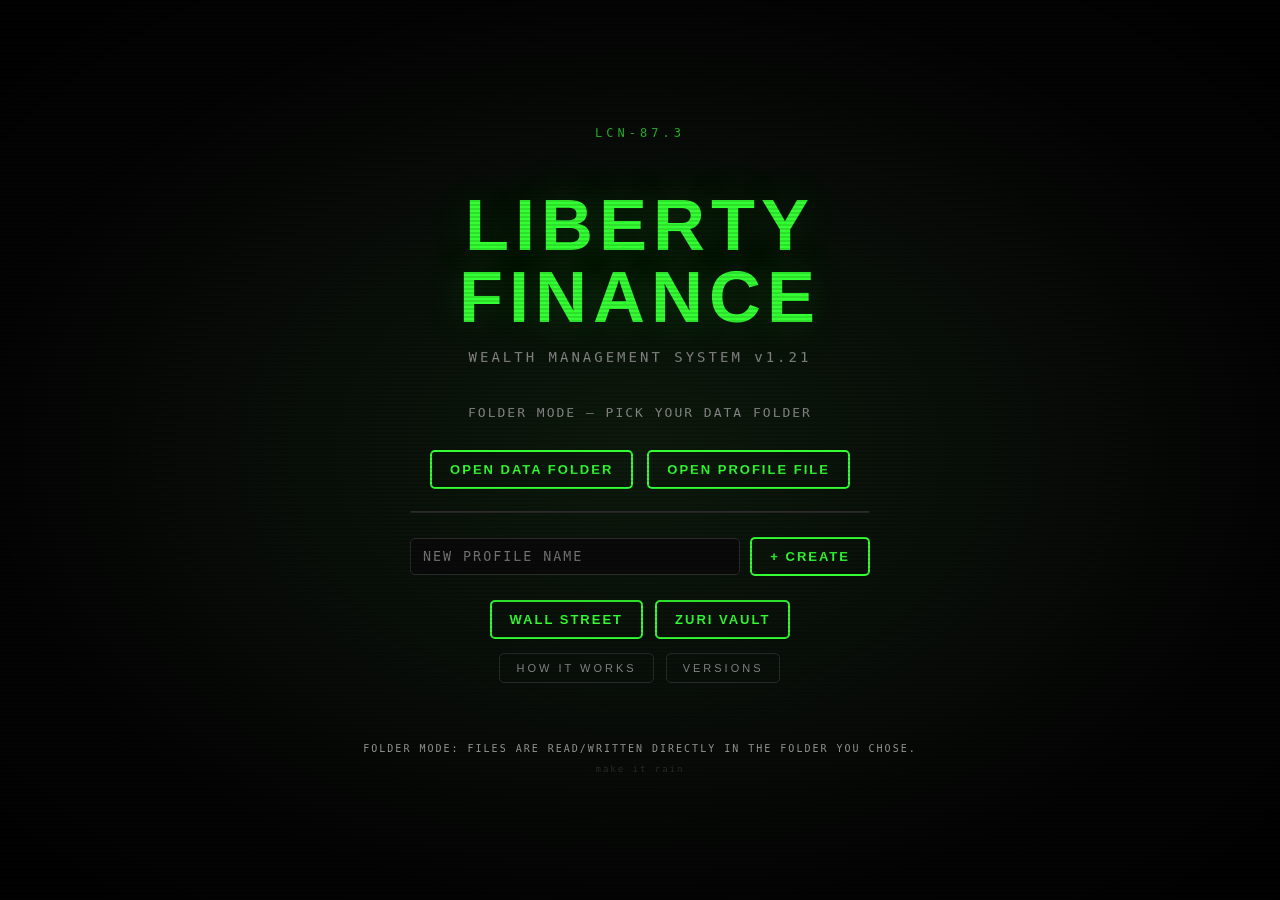
==== commit 1e3da160: "Adding the Investment Game beta version;" ====
--- a/index.html
+++ b/index.html
@@ -5,7 +5,7 @@
     <meta name="viewport" content="width=device-width, initial-scale=1.0" />
     <title>Liberty Finance</title>
     <link rel="icon" type="image/png" href="logo.png" />
-    <link rel="stylesheet" href="css/style.css?v=45" />
+    <link rel="stylesheet" href="css/style.css?v=48" />
   </head>
   <body>
     <div id="page-landing">
@@ -27,7 +27,8 @@
         </div>
 
         <div class="landing-market">
-          <button class="btn-enter sm" onclick="window.location.href='market.html'">MARKET VIEW</button>
+          <button class="btn-enter sm" onclick="window.location.href='market.html'">WALL STREET</button>
+          <button class="btn-enter sm" onclick="window.location.href='game.html'">ZURI VAULT</button>
         </div>
 
         <div class="landing-tutorial">
@@ -132,18 +133,18 @@
       </div>
     </div>
 
-    <script src="js/storage.js?v=6"></script>
-    <script src="js/utils.js?v=31"></script>
+    <script src="js/storage.js?v=8"></script>
+    <script src="js/utils.js?v=34"></script>
     <script>
       const LAST_FILE_KEY = Storage.LAST_FILE_KEY;
       const EMPTY_DATA = { custodians: [], portfolios: [], accounts: [], transactions: [], assets: [], incomes: [], expenses: [], debts: [], goals: [], settings: { mainCurrency: 'CHF', borderRadius: 10, accentColor: '#33ff33' } };
       let selected = localStorage.getItem(LAST_FILE_KEY);
       let folderConnected = false;
 
-      const statusEl = () => document.getElementById("landing-status");
-      const listEl = () => document.getElementById("file-list");
-      const modeNoteEl = () => document.getElementById("landing-mode-note");
-      const actionsEl = () => document.getElementById("landing-actions");
+      const statusElement = () => document.getElementById("landing-status");
+      const fileListElement = () => document.getElementById("file-list");
+      const modeNoteElement = () => document.getElementById("landing-mode-note");
+      const actionsElement = () => document.getElementById("landing-actions");
 
       function formatSize(bytes) {
         if (bytes < 1024) return bytes + " B";
@@ -151,16 +152,16 @@
         return (bytes / 1048576).toFixed(1) + " MB";
       }
 
-      function formatModified(ts) {
-        if (!ts) return "—";
-        const d = new Date(ts);
-        return d.toLocaleString(undefined, { year: "numeric", month: "short", day: "2-digit", hour: "2-digit", minute: "2-digit" });
+      function formatModified(timestamp) {
+        if (!timestamp) return "—";
+        const date = new Date(timestamp);
+        return date.toLocaleString(undefined, { year: "numeric", month: "short", day: "2-digit", hour: "2-digit", minute: "2-digit" });
       }
 
       function selectFile(name) {
         selected = name;
-        document.querySelectorAll(".file-row").forEach((r) => {
-          r.classList.toggle("selected", r.dataset.file === name);
+        document.querySelectorAll(".file-row").forEach((row) => {
+          row.classList.toggle("selected", row.dataset.file === name);
         });
       }
 
@@ -171,16 +172,16 @@
       }
 
       function addAction(label, id) {
-        const btn = document.createElement("button");
-        btn.className = "btn-enter sm";
-        btn.id = id;
-        btn.textContent = label;
-        actionsEl().appendChild(btn);
-        return btn;
+        const button = document.createElement("button");
+        button.className = "btn-enter sm";
+        button.id = id;
+        button.textContent = label;
+        actionsElement().appendChild(button);
+        return button;
       }
 
       function renderActions(mode) {
-        const actions = actionsEl();
+        const actions = actionsElement();
         actions.innerHTML = "";
 
         if (Storage.supportsDirectory()) {
@@ -221,8 +222,8 @@
         document.body.style.overflow = "";
       }
 
-      document.getElementById("tutorial-overlay").addEventListener("click", (e) => {
-        if (e.target === e.currentTarget) closeTutorial();
+      document.getElementById("tutorial-overlay").addEventListener("click", (event) => {
+        if (event.target === event.currentTarget) closeTutorial();
       });
 
       function openVersions() {
@@ -236,8 +237,8 @@
         document.body.style.overflow = "";
       }
 
-      document.getElementById("versions-overlay").addEventListener("click", (e) => {
-        if (e.target === e.currentTarget) closeVersions();
+      document.getElementById("versions-overlay").addEventListener("click", (event) => {
+        if (event.target === event.currentTarget) closeVersions();
       });
 
 
@@ -247,9 +248,9 @@
         text.split(/\r?\n/).forEach((line) => {
           const trimmed = line.trim();
           if (!trimmed) return;
-          const m = trimmed.match(/^v(\d+(?:\.\d+)*)(?:\s*[—-]\s*(.*))?$/i);
-          if (m) {
-            current = { version: "v" + m[1], date: (m[2] || "").trim(), changes: [] };
+          const versionMatch = trimmed.match(/^v(\d+(?:\.\d+)*)(?:\s*[—-]\s*(.*))?$/i);
+          if (versionMatch) {
+            current = { version: "v" + versionMatch[1], date: (versionMatch[2] || "").trim(), changes: [] };
             entries.push(current);
             return;
           }
@@ -263,33 +264,33 @@
       async function loadVersions() {
         const body = document.getElementById("versions-body");
         try {
-          const res = await fetch("version.txt");
-          if (!res.ok) throw new Error("HTTP " + res.status);
-          const entries = parseVersions(await res.text());
+          const response = await fetch("version.txt");
+          if (!response.ok) throw new Error("HTTP " + response.status);
+          const entries = parseVersions(await response.text());
           if (entries.length === 0) {
             body.innerHTML = '<div class="versions-loading">NO VERSION INFO</div>';
             return;
           }
           body.innerHTML = entries
             .map(
-              (e) =>
+              (entry) =>
                 '<div class="versions-entry"><div class="versions-ver">' +
-                escapeHtml(e.version) +
-                (e.date ? ' <span class="versions-date">' + escapeHtml(e.date) + "</span>" : "") +
+                escapeHtml(entry.version) +
+                (entry.date ? ' <span class="versions-date">' + escapeHtml(entry.date) + "</span>" : "") +
                 "</div>" +
-                (e.changes.length
-                  ? '<ul class="versions-list">' + e.changes.map((c) => "<li>" + escapeHtml(c) + "</li>").join("") + "</ul>"
+                (entry.changes.length
+                  ? '<ul class="versions-list">' + entry.changes.map((change) => "<li>" + escapeHtml(change) + "</li>").join("") + "</ul>"
                   : '<div class="versions-loading">NO CHANGES</div>') +
                 "</div>"
             )
             .join("");
-        } catch (e) {
+        } catch (error) {
           body.innerHTML = '<div class="versions-loading">COULD NOT LOAD VERSION.TXT</div>';
         }
       }
 
-      document.addEventListener("keydown", (e) => {
-        if (e.key === "Escape") {
+      document.addEventListener("keydown", (event) => {
+        if (event.key === "Escape") {
           closeTutorial();
           closeVersions();
         }
@@ -297,11 +298,11 @@
 
       function setModeNote(mode) {
         if (mode === "classic") {
-          statusEl().textContent = "FILE MODE — OPEN A PROFILE FILE OR CREATE ONE";
-          modeNoteEl().textContent = 'FILE MODE: EDITS ARE SAVED IN THIS BROWSER. USE "SAVE FILE" INSIDE THE APP TO DOWNLOAD YOUR PROFILE.';
+          statusElement().textContent = "FILE MODE — OPEN A PROFILE FILE OR CREATE ONE";
+          modeNoteElement().textContent = 'FILE MODE: EDITS ARE SAVED IN THIS BROWSER. USE "SAVE FILE" INSIDE THE APP TO DOWNLOAD YOUR PROFILE.';
         } else {
-          statusEl().textContent = "FOLDER MODE — YOUR DATA LIVES IN YOUR MACHINE";
-          modeNoteEl().textContent = "FOLDER MODE: FILES ARE READ/WRITTEN DIRECTLY IN THE FOLDER YOU CHOSE.";
+          statusElement().textContent = "FOLDER MODE — YOUR DATA LIVES IN YOUR MACHINE";
+          modeNoteElement().textContent = "FOLDER MODE: FILES ARE READ/WRITTEN DIRECTLY IN THE FOLDER YOU CHOSE.";
         }
       }
 
@@ -309,14 +310,14 @@
         try {
           // Always open the picker on click — never silently reconnect to a
           // previously chosen folder. Auto-reconnect only happens on page load.
-          const dir = await Storage.pickNewFolder();
+          const folder = await Storage.pickNewFolder();
           folderConnected = true;
           selected = null;
           renderActions("dir");
-          statusEl().textContent = "CONNECTED — " + (dir.name || "DATA FOLDER");
+          statusElement().textContent = "CONNECTED — " + (folder.name || "DATA FOLDER");
           await loadFiles("dir");
-        } catch (e) {
-          statusEl().textContent = "FOLDER CONNECT FAILED: " + (e.message || "CANCELLED");
+        } catch (error) {
+          statusElement().textContent = "FOLDER CONNECT FAILED: " + (error.message || "CANCELLED");
         }
       }
 
@@ -326,23 +327,23 @@
           if (!picked) return;
           const name = Storage.normalizeFileName(picked.name);
           if (!name) {
-            statusEl().textContent = "INVALID FILE NAME";
+            statusElement().textContent = "INVALID FILE NAME";
             return;
           }
           await Storage.setMode("classic");
           Storage.setPendingOpen({ name, content: picked.content });
           await enterFile(name);
-        } catch (e) {
-          statusEl().textContent = "OPEN FAILED: " + e.message;
+        } catch (error) {
+          statusElement().textContent = "OPEN FAILED: " + error.message;
         }
       }
 
       async function loadFiles(mode) {
         try {
-          const a = await Storage.get();
-          const files = await a.list();
+          const storageAdapter = await Storage.get();
+          const files = await storageAdapter.list();
           const empty = document.getElementById("file-empty");
-          const list = listEl();
+          const list = fileListElement();
           list.innerHTML = "";
 
           if (!files || files.length === 0) {
@@ -361,16 +362,16 @@
           });
 
           if (files.length > 0 && !selected) selectFile(files[0].name);
-        } catch (e) {
-          statusEl().textContent = "ERROR LOADING FILES: " + e.message;
-        }
-      }
-
-      listEl().addEventListener("click", (e) => {
-        const row = e.target.closest(".file-row");
+        } catch (error) {
+          statusElement().textContent = "ERROR LOADING FILES: " + error.message;
+        }
+      }
+
+      fileListElement().addEventListener("click", (event) => {
+        const row = event.target.closest(".file-row");
         if (!row) return;
         const name = row.dataset.file;
-        if (e.target.closest(".file-enter")) return enterFile(name);
+        if (event.target.closest(".file-enter")) return enterFile(name);
         selectFile(name);
       });
 
@@ -378,71 +379,71 @@
         const input = document.getElementById("new-file-name");
         const raw = input.value.trim();
         if (!raw) {
-          statusEl().textContent = "ENTER A PROFILE NAME";
+          statusElement().textContent = "ENTER A PROFILE NAME";
           return;
         }
         const fileName = Storage.normalizeFileName(raw);
         if (!fileName) {
-          statusEl().textContent = "INVALID NAME — USE LETTERS, NUMBERS, SPACES, - OR _";
+          statusElement().textContent = "INVALID NAME — USE LETTERS, NUMBERS, SPACES, - OR _";
           return;
         }
         try {
-          const a = await Storage.get();
-          const exists = (await a.read(fileName)) != null;
+          const storageAdapter = await Storage.get();
+          const exists = (await storageAdapter.read(fileName)) != null;
           if (exists) {
-            statusEl().textContent = "PROFILE ALREADY EXISTS";
+            statusElement().textContent = "PROFILE ALREADY EXISTS";
             return;
           }
-          await a.write(fileName, JSON.stringify(EMPTY_DATA));
+          await storageAdapter.write(fileName, JSON.stringify(EMPTY_DATA));
           input.value = "";
-          statusEl().textContent = "PROFILE CREATED";
-          if (a.kind === "classic") {
+          statusElement().textContent = "PROFILE CREATED";
+          if (storageAdapter.kind === "classic") {
             Storage.download(fileName, JSON.stringify(EMPTY_DATA));
-            statusEl().textContent = "PROFILE CREATED — FILE DOWNLOADED";
-          }
-          await loadFiles(a.kind);
+            statusElement().textContent = "PROFILE CREATED — FILE DOWNLOADED";
+          }
+          await loadFiles(storageAdapter.kind);
           selectFile(fileName);
-        } catch (e) {
-          statusEl().textContent = "CREATE FAILED: " + e.message;
-        }
-      }
-
-      document.addEventListener("keydown", (e) => {
-        if (e.key !== "Enter") return;
+        } catch (error) {
+          statusElement().textContent = "CREATE FAILED: " + error.message;
+        }
+      }
+
+      document.addEventListener("keydown", (event) => {
+        if (event.key !== "Enter") return;
         if (document.activeElement && document.activeElement.id === "new-file-name") return;
         if (selected) enterFile(selected);
       });
 
       async function loadVersion() {
         try {
-          const res = await fetch("version.txt");
-          if (res.ok) {
-            const text = (await res.text()).trim();
+          const response = await fetch("version.txt");
+          if (response.ok) {
+            const text = (await response.text()).trim();
             const first = text.split(/\r?\n/)[0].trim();
-            const m = first.match(/^v(\d+(?:\.\d+)*)/i);
-            if (m) {
-              const el = document.getElementById("app-version");
-              if (el) el.textContent = "v" + m[1];
+            const versionMatch = first.match(/^v(\d+(?:\.\d+)*)/i);
+            if (versionMatch) {
+              const versionElement = document.getElementById("app-version");
+              if (versionElement) versionElement.textContent = "v" + versionMatch[1];
             }
           }
-        } catch (e) {
+        } catch (error) {
           // fallback to v1.0
         }
       }
 
-      async function init() {
+      async function initialize() {
         let mode = "classic";
         let connected = false;
         try {
-          const a = await Storage.get();
-          mode = a.kind;
+          const storageAdapter = await Storage.get();
+          mode = storageAdapter.kind;
           if (mode === "dir") {
             // Auto-reconnect to the previously chosen folder when permission is still granted.
-            const dir = await a.connect();
+            const folder = await storageAdapter.connect();
             connected = true;
-            statusEl().textContent = "CONNECTED — " + (dir.name || "DATA FOLDER");
-          }
-        } catch (e) {
+            statusElement().textContent = "CONNECTED — " + (folder.name || "DATA FOLDER");
+          }
+        } catch (error) {
           mode = "dir";
         }
         folderConnected = connected;
@@ -452,14 +453,14 @@
         } else if (connected) {
           await loadFiles("dir");
         } else {
-          statusEl().textContent = "FOLDER MODE — PICK YOUR DATA FOLDER";
+          statusElement().textContent = "FOLDER MODE — PICK YOUR DATA FOLDER";
         }
         // Shown last so the connection status above does not hide it.
         const openError = Storage.consumeOpenError();
-        if (openError) statusEl().textContent = openError;
-      }
-
-      init();
+        if (openError) statusElement().textContent = openError;
+      }
+
+      initialize();
       loadVersion();
     </script>
   </body>
--- a/css/style.css
+++ b/css/style.css
@@ -150,16 +150,6 @@
   margin-bottom: 30px;
   letter-spacing: 2px;
 }
-.blink {
-  animation: blink 1s step-end infinite;
-  color: var(--accent);
-  font-size: 18px;
-}
-@keyframes blink {
-  50% {
-    opacity: 0;
-  }
-}
 .btn-enter {
   background: transparent;
   border: 2px solid var(--accent);
@@ -307,6 +297,7 @@
 .landing-market {
   display: flex;
   justify-content: center;
+  gap: 12px;
   width: 460px;
   max-width: 92vw;
   margin: 24px auto 0;
@@ -846,25 +837,50 @@
 }
 
 /* ===== PORTFOLIO ALLOCATION (DASHBOARD) ===== */
+/* A dashboard card whose chart grows to the height of the tallest card in its row */
+.dash-fill-card {
+  display: flex;
+  flex-direction: column;
+}
+.dash-fill-card .card-gta-body {
+  flex: 1 1 auto;
+  display: flex;
+  flex-direction: column;
+}
+.dash-fill-chart {
+  position: relative;
+  flex: 1 1 auto;
+  min-height: 240px;
+}
+/* Absolute, so the canvas Chart.js sizes never pushes the row taller */
+.dash-fill-chart canvas {
+  position: absolute;
+  top: 0;
+  left: 0;
+}
+.dash-fill-card .alloc-body {
+  justify-content: center;
+}
 .alloc-body {
   display: flex;
-  align-items: center;
-  justify-content: center;
-  gap: 30px;
+  flex-direction: column;
+  align-items: center;
+  gap: 26px;
+  padding: 24px 40px;
 }
 .alloc-chart-wrap {
   position: relative;
   flex: 0 0 auto;
-  width: 150px;
-  max-width: 100%;
-  height: 210px;
+  width: 100%;
+  height: 190px;
 }
 .alloc-legend {
   flex: 0 0 auto;
+  width: 100%;
   min-width: 0;
   display: flex;
   flex-direction: column;
-  gap: 7px;
+  gap: 10px;
 }
 .alloc-legend-row {
   display: flex;
@@ -887,11 +903,18 @@
   flex-shrink: 0;
 }
 .alloc-legend-name {
+  flex: 1 1 auto;
+  min-width: 0;
   color: var(--text-secondary);
   overflow: hidden;
   text-overflow: ellipsis;
   white-space: nowrap;
 }
+.alloc-legend-value {
+  flex-shrink: 0;
+  color: var(--text-primary);
+  white-space: nowrap;
+}
 .earning-month {
   background: var(--bg-card);
   border: 1px solid var(--border-color);
@@ -906,19 +929,6 @@
   color: var(--text-muted);
   letter-spacing: 1px;
   margin-bottom: 8px;
-}
-.earning-month-pct {
-  font-family: var(--font-title);
-  font-size: 32px;
-  font-weight: 700;
-  letter-spacing: 1px;
-}
-.earning-month-val {
-  font-family: var(--font-title);
-  font-size: 14px;
-  color: var(--text-primary);
-  margin-top: 4px;
-  letter-spacing: 1px;
 }
 .earning-month-line {
   display: flex;
@@ -1005,18 +1015,6 @@
   border-color: var(--accent);
 }
 
-.sr-month-toggles {
-  display: flex;
-  flex-wrap: wrap;
-  gap: 6px;
-  margin-top: 10px;
-}
-
-.sr-month-toggles .perf-btn {
-  font-size: 10px;
-  padding: 2px 8px;
-}
-
 .sr-month-hint {
   color: var(--text-muted);
   font-size: 11px;
@@ -1415,6 +1413,36 @@
   color: var(--text-primary);
   letter-spacing: 1px;
   white-space: nowrap;
+}
+
+/* ===== DASHBOARD PERFORMANCE RANGE SUMMARY ===== */
+.perf-summary {
+  display: flex;
+  flex-wrap: wrap;
+  justify-content: space-between;
+  gap: 8px 16px;
+  margin-bottom: 12px;
+}
+.perf-summary-item {
+  display: flex;
+  flex-direction: column;
+}
+.perf-summary-label {
+  font-size: 11px;
+  font-weight: 600;
+  color: var(--text-muted);
+  letter-spacing: 1px;
+}
+.perf-summary-value {
+  font-family: var(--font-title);
+  font-size: 15px;
+  font-weight: 700;
+  color: var(--text-primary);
+  white-space: nowrap;
+}
+.perf-summary-value .perf-pct {
+  font-size: 12px;
+  font-weight: 400;
 }
 
 /* ===== ACCOUNT PERFORMANCE CHART ===== */
@@ -1632,6 +1660,10 @@
   border-color: #cc66ff;
   color: #cc66ff;
 }
+.type-real-estate {
+  border-color: #ff8866;
+  color: #ff8866;
+}
 .type-precious-metal {
   border-color: #ffd700;
   color: #ffd700;
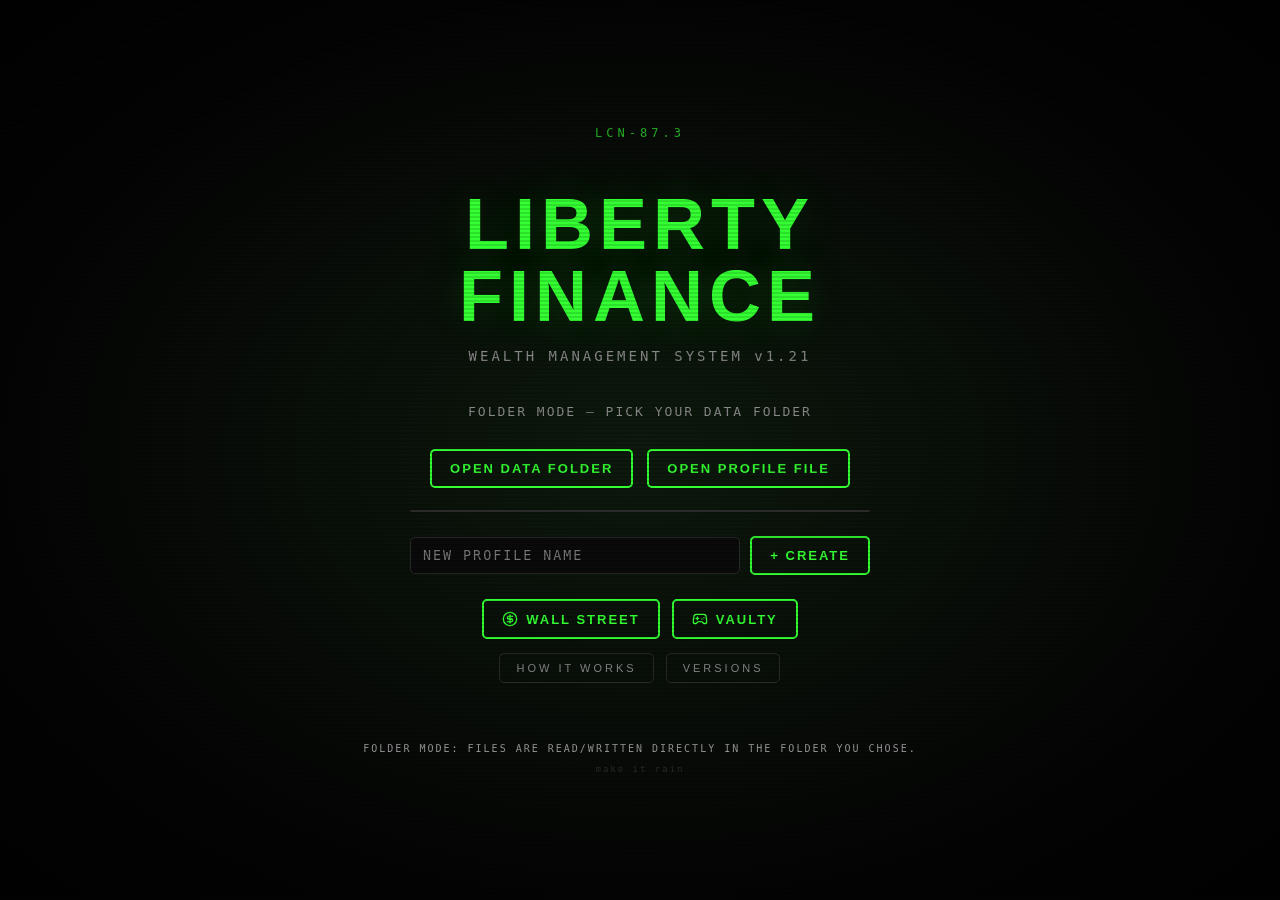
==== commit b8d92bb0: "Rename the game because Zuri Vault was a little bit strange;" ====
--- a/index.html
+++ b/index.html
@@ -27,8 +27,19 @@
         </div>
 
         <div class="landing-market">
-          <button class="btn-enter sm" onclick="window.location.href='market.html'">WALL STREET</button>
-          <button class="btn-enter sm" onclick="window.location.href='game.html'">ZURI VAULT</button>
+          <button class="btn-enter sm" onclick="window.location.href='market.html'">
+            <svg xmlns="http://www.w3.org/2000/svg" width="16" height="16" viewBox="0 0 24 24" fill="none" stroke="currentColor" stroke-width="2" stroke-linecap="round" stroke-linejoin="round" style="vertical-align: -3px; margin-right: 8px" aria-hidden="true">
+              <circle cx="12" cy="12" r="10" />
+              <path d="M16 8h-6a2 2 0 1 0 0 4h4a2 2 0 1 1 0 4H8" />
+              <path d="M12 18V6" />
+            </svg>WALL STREET
+          </button>
+          <button class="btn-enter sm" onclick="window.location.href='game.html'">
+            <svg xmlns="http://www.w3.org/2000/svg" width="16" height="16" viewBox="0 0 24 24" fill="none" stroke="currentColor" stroke-width="2" stroke-linecap="round" stroke-linejoin="round" style="vertical-align: -3px; margin-right: 8px" aria-hidden="true">
+              <path d="M6 11h4M8 9v4M15 12h.01M18 10h.01" />
+              <path d="M17.32 5H6.68a4 4 0 0 0-3.978 3.59C2.604 9.416 2 14.456 2 16a3 3 0 0 0 3 3c1 0 1.5-.5 2-1l1.414-1.414A2 2 0 0 1 9.828 16h4.344a2 2 0 0 1 1.414.586L17 18c.5.5 1 1 2 1a3 3 0 0 0 3-3c0-1.545-.604-6.584-.685-7.258A4 4 0 0 0 17.32 5z" />
+            </svg>VAULTY
+          </button>
         </div>
 
         <div class="landing-tutorial">
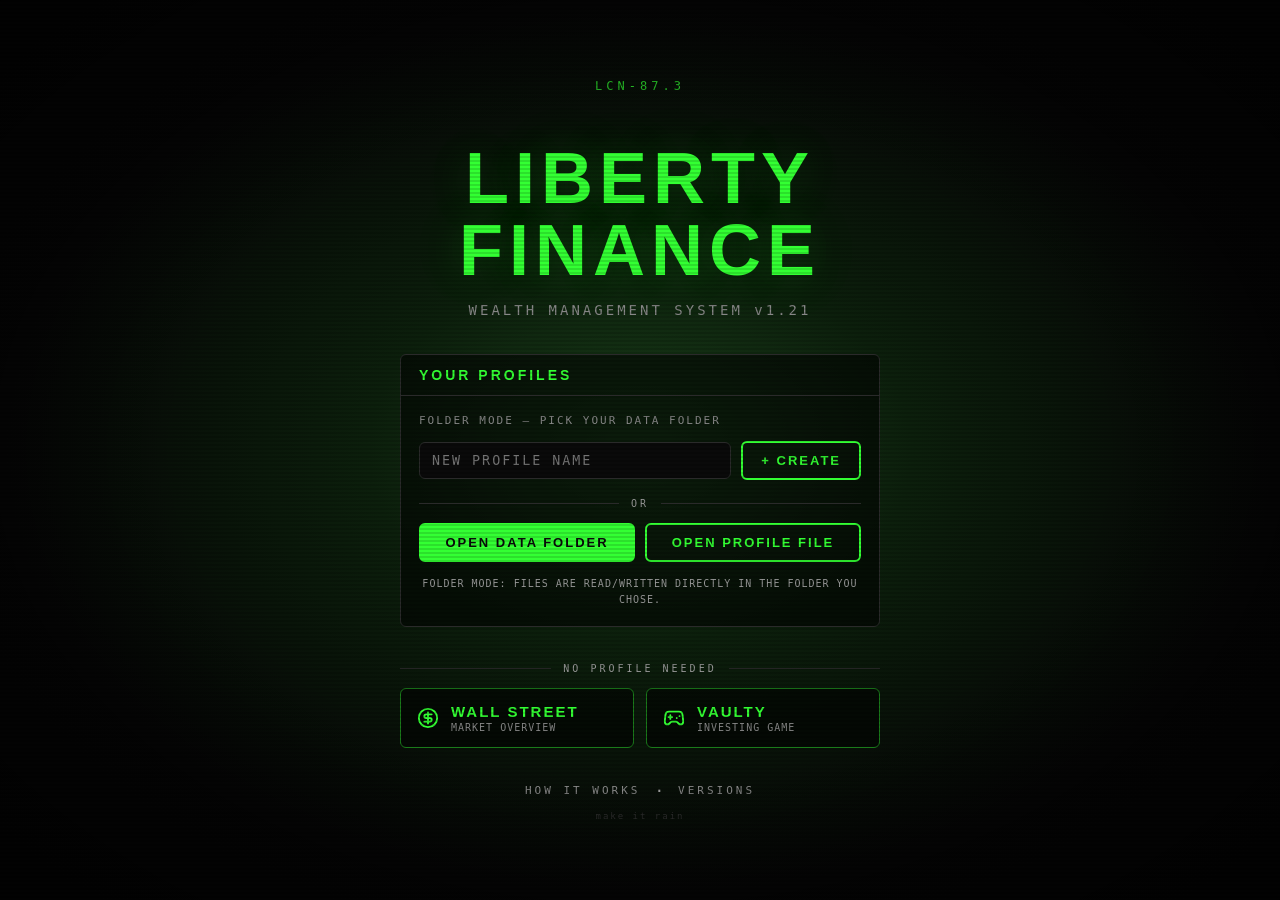
==== commit 15b017f2: "Slight restyle in the main page and game page;" ====
--- a/index.html
+++ b/index.html
@@ -5,7 +5,8 @@
     <meta name="viewport" content="width=device-width, initial-scale=1.0" />
     <title>Liberty Finance</title>
     <link rel="icon" type="image/png" href="logo.png" />
-    <link rel="stylesheet" href="css/style.css?v=48" />
+    <link href="https://fonts.googleapis.com/css2?family=Oswald:wght@400;500;600;700&family=Share+Tech+Mono&family=Press+Start+2P&display=swap" rel="stylesheet" />
+    <link rel="stylesheet" href="css/style.css?v=49" />
   </head>
   <body>
     <div id="page-landing">
@@ -14,40 +15,57 @@
         <div class="landing-badge">LCN-87.3</div>
         <h1 class="landing-title">LIBERTY<br />FINANCE</h1>
         <p class="landing-subtitle">WEALTH MANAGEMENT SYSTEM <span id="app-version">v1.0</span></p>
-        <div class="landing-status" id="landing-status">CONNECT YOUR DATA</div>
-
-        <div class="landing-actions" id="landing-actions"></div>
-
-        <div id="file-list" class="file-list"></div>
-        <div id="file-empty" class="file-empty" style="display: none">NO DATA FILES FOUND</div>
-
-        <div class="file-create">
-          <input type="text" id="new-file-name" class="file-input" placeholder="NEW PROFILE NAME" maxlength="40" />
-          <button class="btn-enter sm" onclick="createFile()">+ CREATE</button>
-        </div>
-
+
+        <section class="landing-panel">
+          <div class="landing-panel-header">YOUR PROFILES</div>
+          <div class="landing-panel-body">
+            <div class="landing-status" id="landing-status">CONNECT YOUR DATA</div>
+
+            <div id="file-list" class="file-list"></div>
+            <div id="file-empty" class="file-empty" style="display: none">NO DATA FILES FOUND</div>
+
+            <div class="file-create">
+              <input type="text" id="new-file-name" class="file-input" placeholder="NEW PROFILE NAME" maxlength="40" />
+              <button class="btn-enter sm" onclick="createFile()">+ CREATE</button>
+            </div>
+
+            <div class="landing-divider"><span>OR</span></div>
+            <div class="landing-actions" id="landing-actions"></div>
+            <div class="landing-footer" id="landing-mode-note"></div>
+          </div>
+        </section>
+
+        <div class="landing-divider landing-section-label"><span>NO PROFILE NEEDED</span></div>
         <div class="landing-market">
-          <button class="btn-enter sm" onclick="window.location.href='market.html'">
-            <svg xmlns="http://www.w3.org/2000/svg" width="16" height="16" viewBox="0 0 24 24" fill="none" stroke="currentColor" stroke-width="2" stroke-linecap="round" stroke-linejoin="round" style="vertical-align: -3px; margin-right: 8px" aria-hidden="true">
+          <a class="landing-tile" href="market.html">
+            <svg xmlns="http://www.w3.org/2000/svg" width="22" height="22" viewBox="0 0 24 24" fill="none" stroke="currentColor" stroke-width="2" stroke-linecap="round" stroke-linejoin="round" aria-hidden="true">
               <circle cx="12" cy="12" r="10" />
               <path d="M16 8h-6a2 2 0 1 0 0 4h4a2 2 0 1 1 0 4H8" />
               <path d="M12 18V6" />
-            </svg>WALL STREET
-          </button>
-          <button class="btn-enter sm" onclick="window.location.href='game.html'">
-            <svg xmlns="http://www.w3.org/2000/svg" width="16" height="16" viewBox="0 0 24 24" fill="none" stroke="currentColor" stroke-width="2" stroke-linecap="round" stroke-linejoin="round" style="vertical-align: -3px; margin-right: 8px" aria-hidden="true">
+            </svg>
+            <span class="landing-tile-text">
+              <span class="landing-tile-title">WALL STREET</span>
+              <span class="landing-tile-description">MARKET OVERVIEW</span>
+            </span>
+          </a>
+          <a class="landing-tile" href="game.html">
+            <svg xmlns="http://www.w3.org/2000/svg" width="22" height="22" viewBox="0 0 24 24" fill="none" stroke="currentColor" stroke-width="2" stroke-linecap="round" stroke-linejoin="round" aria-hidden="true">
               <path d="M6 11h4M8 9v4M15 12h.01M18 10h.01" />
               <path d="M17.32 5H6.68a4 4 0 0 0-3.978 3.59C2.604 9.416 2 14.456 2 16a3 3 0 0 0 3 3c1 0 1.5-.5 2-1l1.414-1.414A2 2 0 0 1 9.828 16h4.344a2 2 0 0 1 1.414.586L17 18c.5.5 1 1 2 1a3 3 0 0 0 3-3c0-1.545-.604-6.584-.685-7.258A4 4 0 0 0 17.32 5z" />
-            </svg>VAULTY
-          </button>
+            </svg>
+            <span class="landing-tile-text">
+              <span class="landing-tile-title">VAULTY</span>
+              <span class="landing-tile-description">INVESTING GAME</span>
+            </span>
+          </a>
         </div>
 
         <div class="landing-tutorial">
-          <button class="btn-enter sm ghost" onclick="openTutorial()">HOW IT WORKS</button>
-          <button class="btn-enter sm ghost" onclick="openVersions()">VERSIONS</button>
-        </div>
-
-        <div class="landing-footer" id="landing-mode-note"></div>
+          <button class="landing-link" onclick="openTutorial()">HOW IT WORKS</button>
+          <span class="landing-link-separator" aria-hidden="true">&middot;</span>
+          <button class="landing-link" onclick="openVersions()">VERSIONS</button>
+        </div>
+
         <div class="rain-hint" onclick="makeItRain()" title="">make it rain</div>
       </div>
     </div>
@@ -196,7 +214,10 @@
         actions.innerHTML = "";
 
         if (Storage.supportsDirectory()) {
-          addAction(folderConnected ? "CHANGE DATA FOLDER" : "OPEN DATA FOLDER", "btn-open-folder").onclick = openFolder;
+          const folderButton = addAction(folderConnected ? "CHANGE DATA FOLDER" : "OPEN DATA FOLDER", "btn-open-folder");
+          folderButton.onclick = openFolder;
+          // Until a folder is connected, opening one is the first thing to do.
+          folderButton.classList.toggle("primary", !folderConnected);
         }
         addAction("OPEN PROFILE FILE", "btn-open-file").onclick = openFile;
         setModeNote(mode);
--- a/css/style.css
+++ b/css/style.css
@@ -81,12 +81,16 @@
 }
 
 /* ===== LANDING ===== */
+/* Landing page and its modals only; the app pages use --radius from settings */
+:root {
+  --landing-radius: 6px;
+}
 #page-landing {
   display: flex;
   align-items: center;
   justify-content: center;
   min-height: 100vh;
-  background: radial-gradient(ellipse at center, #0d1a0d 0%, #050505 70%);
+  background: radial-gradient(ellipse at center, #1a3f1a 0%, #0c1f0c 30%, #050505 70%);
   position: relative;
   overflow: hidden;
   text-align: center;
@@ -115,6 +119,9 @@
 .landing-content {
   position: relative;
   z-index: 2;
+  width: 480px;
+  max-width: 92vw;
+  padding: 48px 0;
 }
 .landing-badge {
   font-family: var(--font-body);
@@ -125,7 +132,8 @@
   opacity: 0.7;
 }
 .landing-title {
-  font-family: var(--font-title);
+  /* Kept in the plain sans-serif look rather than Oswald, by choice */
+  font-family: Arial, Helvetica, sans-serif;
   font-size: 72px;
   font-weight: 700;
   color: var(--accent);
@@ -141,19 +149,57 @@
   font-size: 14px;
   color: var(--text-secondary);
   letter-spacing: 3px;
-  margin-bottom: 40px;
+  margin-bottom: 36px;
+}
+.landing-panel {
+  text-align: left;
+  background: rgba(0, 0, 0, 0.55);
+  border: 1px solid var(--border-color);
+  border-radius: var(--landing-radius);
+}
+.landing-panel-header {
+  font-family: var(--font-title);
+  font-size: 14px;
+  font-weight: 600;
+  color: var(--accent);
+  letter-spacing: 3px;
+  padding: 12px 18px;
+  border-bottom: 1px solid var(--border-color);
+}
+.landing-panel-body {
+  padding: 18px;
 }
 .landing-status {
   font-family: var(--font-body);
-  font-size: 13px;
+  font-size: 11px;
   color: var(--text-secondary);
-  margin-bottom: 30px;
+  margin-bottom: 14px;
   letter-spacing: 2px;
+}
+/* Horizontal rule with a centered label, e.g. "OR" or a section name */
+.landing-divider {
+  display: flex;
+  align-items: center;
+  gap: 12px;
+  margin: 18px 0 14px;
+  font-family: var(--font-body);
+  font-size: 10px;
+  letter-spacing: 3px;
+  color: var(--text-muted);
+}
+.landing-divider::before,
+.landing-divider::after {
+  content: "";
+  flex: 1;
+  border-top: 1px solid var(--border-color);
+}
+.landing-section-label {
+  margin: 36px 0 14px;
 }
 .btn-enter {
   background: transparent;
   border: 2px solid var(--accent);
-  border-radius: 5px;
+  border-radius: var(--landing-radius);
   color: var(--accent);
   font-family: var(--font-title);
   font-size: 20px;
@@ -170,38 +216,47 @@
   color: var(--bg-primary);
   box-shadow: 0 0 30px var(--accent-glow);
 }
+.btn-enter.primary {
+  background: var(--accent);
+  color: var(--bg-primary);
+}
+.btn-enter.primary:hover {
+  box-shadow: 0 0 30px var(--accent-glow);
+}
 .landing-footer {
   font-family: var(--font-body);
   font-size: 10px;
-  color: var(--text-muted);
-  margin-top: 60px;
-  letter-spacing: 2px;
+  line-height: 1.6;
+  color: var(--text-muted);
+  margin-top: 14px;
+  letter-spacing: 1px;
+  text-align: center;
 }
 
 .landing-actions {
   display: flex;
-  justify-content: center;
-  gap: 14px;
+  gap: 10px;
   flex-wrap: wrap;
-  margin: 0 auto 22px;
-  width: 460px;
-  max-width: 92vw;
+}
+.landing-actions .btn-enter {
+  flex: 1;
 }
 
 .file-list {
-  width: 460px;
-  max-width: 92vw;
   max-height: 38vh;
   overflow-y: auto;
-  margin: 0 auto 24px;
+  margin: 0 0 14px;
   text-align: left;
   border: 1px solid var(--border-color);
-  border-radius: 5px;
+  border-radius: var(--landing-radius);
   background: rgba(0, 0, 0, 0.55);
 }
+.file-list:empty {
+  display: none;
+}
 .file-row:first-child {
-  border-top-left-radius: 5px;
-  border-top-right-radius: 5px;
+  border-top-left-radius: var(--landing-radius);
+  border-top-right-radius: var(--landing-radius);
 }
 .file-row {
   display: flex;
@@ -214,8 +269,8 @@
 }
 .file-row:last-child {
   border-bottom: none;
-  border-bottom-left-radius: 5px;
-  border-bottom-right-radius: 5px;
+  border-bottom-left-radius: var(--landing-radius);
+  border-bottom-right-radius: var(--landing-radius);
 }
 .file-row:hover {
   background: var(--bg-card-hover);
@@ -250,7 +305,7 @@
 .file-enter {
   background: transparent;
   border: 1px solid var(--accent);
-  border-radius: 5px;
+  border-radius: var(--landing-radius);
   color: var(--accent);
   font-family: var(--font-title);
   font-size: 12px;
@@ -271,50 +326,93 @@
   font-size: 12px;
   color: var(--text-muted);
   letter-spacing: 2px;
-  margin-bottom: 24px;
+  text-align: center;
+  padding: 14px;
+  border: 1px dashed var(--border-color);
+  border-radius: var(--landing-radius);
+  margin-bottom: 14px;
 }
 .file-create {
   display: flex;
   gap: 10px;
+  align-items: center;
+}
+
+/* Pages that work without a profile (WALL STREET market view, VAULTY game) */
+.landing-market {
+  display: grid;
+  grid-template-columns: 1fr 1fr;
+  gap: 12px;
+}
+.landing-tile {
+  display: flex;
+  align-items: center;
+  gap: 12px;
+  padding: 14px 16px;
+  text-align: left;
+  text-decoration: none;
+  color: var(--accent);
+  background: rgba(0, 0, 0, 0.55);
+  border: 1px solid var(--accent-dim);
+  border-radius: var(--landing-radius);
+  transition: all 0.3s;
+}
+.landing-tile:hover {
+  color: var(--accent);
+  border-color: var(--accent);
+  background: var(--accent-glow);
+  box-shadow: 0 0 30px var(--accent-glow);
+}
+.landing-tile svg {
+  flex-shrink: 0;
+}
+.landing-tile-text {
+  display: flex;
+  flex-direction: column;
+  min-width: 0;
+}
+.landing-tile-title {
+  font-family: var(--font-title);
+  font-size: 15px;
+  font-weight: 600;
+  letter-spacing: 2px;
+}
+.landing-tile-description {
+  font-family: var(--font-body);
+  font-size: 10px;
+  letter-spacing: 1px;
+  color: var(--text-secondary);
+  margin-top: 2px;
+}
+@media (max-width: 480px) {
+  .landing-market {
+    grid-template-columns: 1fr;
+  }
+}
+
+.landing-tutorial {
+  display: flex;
   justify-content: center;
   align-items: center;
-  width: 460px;
-  max-width: 92vw;
-  margin: 0 auto;
-}
-.landing-tutorial {
-  display: flex;
-  justify-content: center;
-  gap: 12px;
-  width: 460px;
-  max-width: 92vw;
-  margin: 14px auto 0;
-}
-
-/* Standalone MARKET VIEW button row (guest access, no profile required).
-   Styled and spaced like the OPEN PROFILE FILE action, sitting on its own
-   line just above the HOW IT WORKS / VERSIONS row. */
-.landing-market {
-  display: flex;
-  justify-content: center;
-  gap: 12px;
-  width: 460px;
-  max-width: 92vw;
-  margin: 24px auto 0;
-}
-.landing-tutorial .btn-enter.ghost {
-  border: 1px solid var(--border-color);
+  gap: 10px;
+  margin-top: 32px;
+}
+.landing-link {
+  background: none;
+  border: none;
+  padding: 4px;
+  font-family: var(--font-body);
+  font-size: 11px;
+  letter-spacing: 3px;
   color: var(--text-secondary);
-  font-size: 11px;
-  font-weight: 500;
-  letter-spacing: 3px;
-  padding: 8px 16px;
-  text-shadow: none;
-}
-.landing-tutorial .btn-enter.ghost:hover {
-  background: rgba(255, 255, 255, 0.04);
-  color: var(--text-primary);
-  box-shadow: none;
+  cursor: pointer;
+  transition: color 0.2s;
+}
+.landing-link:hover {
+  color: var(--accent);
+}
+.landing-link-separator {
+  color: var(--text-muted);
 }
 
 /* ===== MAKE IT RAIN EASTER EGG ===== */
@@ -361,7 +459,7 @@
   flex: 1;
   background: #0a0a0a;
   border: 1px solid var(--border-color);
-  border-radius: 5px;
+  border-radius: var(--landing-radius);
   color: var(--accent);
   font-family: var(--font-body);
   letter-spacing: 2px;
@@ -397,8 +495,12 @@
   flex-direction: column;
   background: var(--bg-secondary);
   border: 1px solid var(--border-accent);
-  box-shadow: 0 0 60px var(--accent-glow), 0 0 120px rgba(0, 0, 0, 0.9);
+  box-shadow:
+    0 0 60px var(--accent-glow),
+    0 0 120px rgba(0, 0, 0, 0.9);
   position: relative;
+  border-radius: var(--landing-radius);
+  overflow: hidden;
 }
 .tutorial-dialog::before {
   content: "";
@@ -1839,7 +1941,7 @@
   color: var(--text-primary);
 }
 .ws-outlook-value {
-  font-family: 'Share Tech Mono', monospace;
+  font-family: "Share Tech Mono", monospace;
   font-size: 24px;
 }
 .ws-outlook-note {
@@ -1885,7 +1987,9 @@
   display: flex;
   flex-direction: column;
   gap: 4px;
-  transition: border-color 0.15s, box-shadow 0.15s;
+  transition:
+    border-color 0.15s,
+    box-shadow 0.15s;
   overflow: hidden;
 }
 /* 5 cards per row on desktop; cards only shrink in width, height stays equal. */
@@ -1941,7 +2045,7 @@
   height: 15px;
 }
 .ws-tick-value {
-  font-family: 'Share Tech Mono', monospace;
+  font-family: "Share Tech Mono", monospace;
   font-size: 20px;
   color: var(--text-primary);
   letter-spacing: 1px;
@@ -1962,7 +2066,7 @@
   gap: 8px;
 }
 .ws-tick-change {
-  font-family: 'Share Tech Mono', monospace;
+  font-family: "Share Tech Mono", monospace;
   font-size: 13px;
   font-weight: 600;
   letter-spacing: 1px;
@@ -2041,9 +2145,16 @@
   gap: 6px;
   padding-right: 6px;
 }
-.ws-stock-list::-webkit-scrollbar { width: 5px; }
-.ws-stock-list::-webkit-scrollbar-track { background: transparent; }
-.ws-stock-list::-webkit-scrollbar-thumb { background: var(--border-color); border-radius: 3px; }
+.ws-stock-list::-webkit-scrollbar {
+  width: 5px;
+}
+.ws-stock-list::-webkit-scrollbar-track {
+  background: transparent;
+}
+.ws-stock-list::-webkit-scrollbar-thumb {
+  background: var(--border-color);
+  border-radius: 3px;
+}
 .ws-stock-item {
   display: flex;
   justify-content: space-between;
@@ -2054,7 +2165,9 @@
   border-radius: var(--radius);
   padding: 8px 10px;
   cursor: pointer;
-  transition: border-color 0.15s, box-shadow 0.15s;
+  transition:
+    border-color 0.15s,
+    box-shadow 0.15s;
 }
 .ws-stock-item:hover {
   border-color: var(--border-accent);
@@ -2104,7 +2217,7 @@
 .ws-stock-item-price {
   width: 108px;
   text-align: right;
-  font-family: 'Share Tech Mono', monospace;
+  font-family: "Share Tech Mono", monospace;
   font-size: 15px;
   color: var(--text-primary);
   white-space: nowrap;
@@ -2116,12 +2229,16 @@
 .ws-stock-item-change {
   width: 74px;
   text-align: right;
-  font-family: 'Share Tech Mono', monospace;
+  font-family: "Share Tech Mono", monospace;
   font-size: 14px;
   white-space: nowrap;
 }
-.ws-stock-item-change.pos { color: #33ff33; }
-.ws-stock-item-change.neg { color: #ff3333; }
+.ws-stock-item-change.pos {
+  color: #33ff33;
+}
+.ws-stock-item-change.neg {
+  color: #ff3333;
+}
 .ws-stock-chart-title {
   display: flex;
   align-items: baseline;
@@ -2142,17 +2259,21 @@
   letter-spacing: 1px;
 }
 .ws-stock-chart-price {
-  font-family: 'Share Tech Mono', monospace;
+  font-family: "Share Tech Mono", monospace;
   font-size: 18px;
   color: var(--text-primary);
   margin-left: auto;
 }
 .ws-stock-chart-change {
-  font-family: 'Share Tech Mono', monospace;
+  font-family: "Share Tech Mono", monospace;
   font-size: 13px;
 }
-.ws-stock-chart-change.pos { color: #33ff33; }
-.ws-stock-chart-change.neg { color: #ff3333; }
+.ws-stock-chart-change.pos {
+  color: #33ff33;
+}
+.ws-stock-chart-change.neg {
+  color: #ff3333;
+}
 
 /* Taller stock panel so the candlestick + volume chart has room to breathe. */
 .ws-overview-stock {
